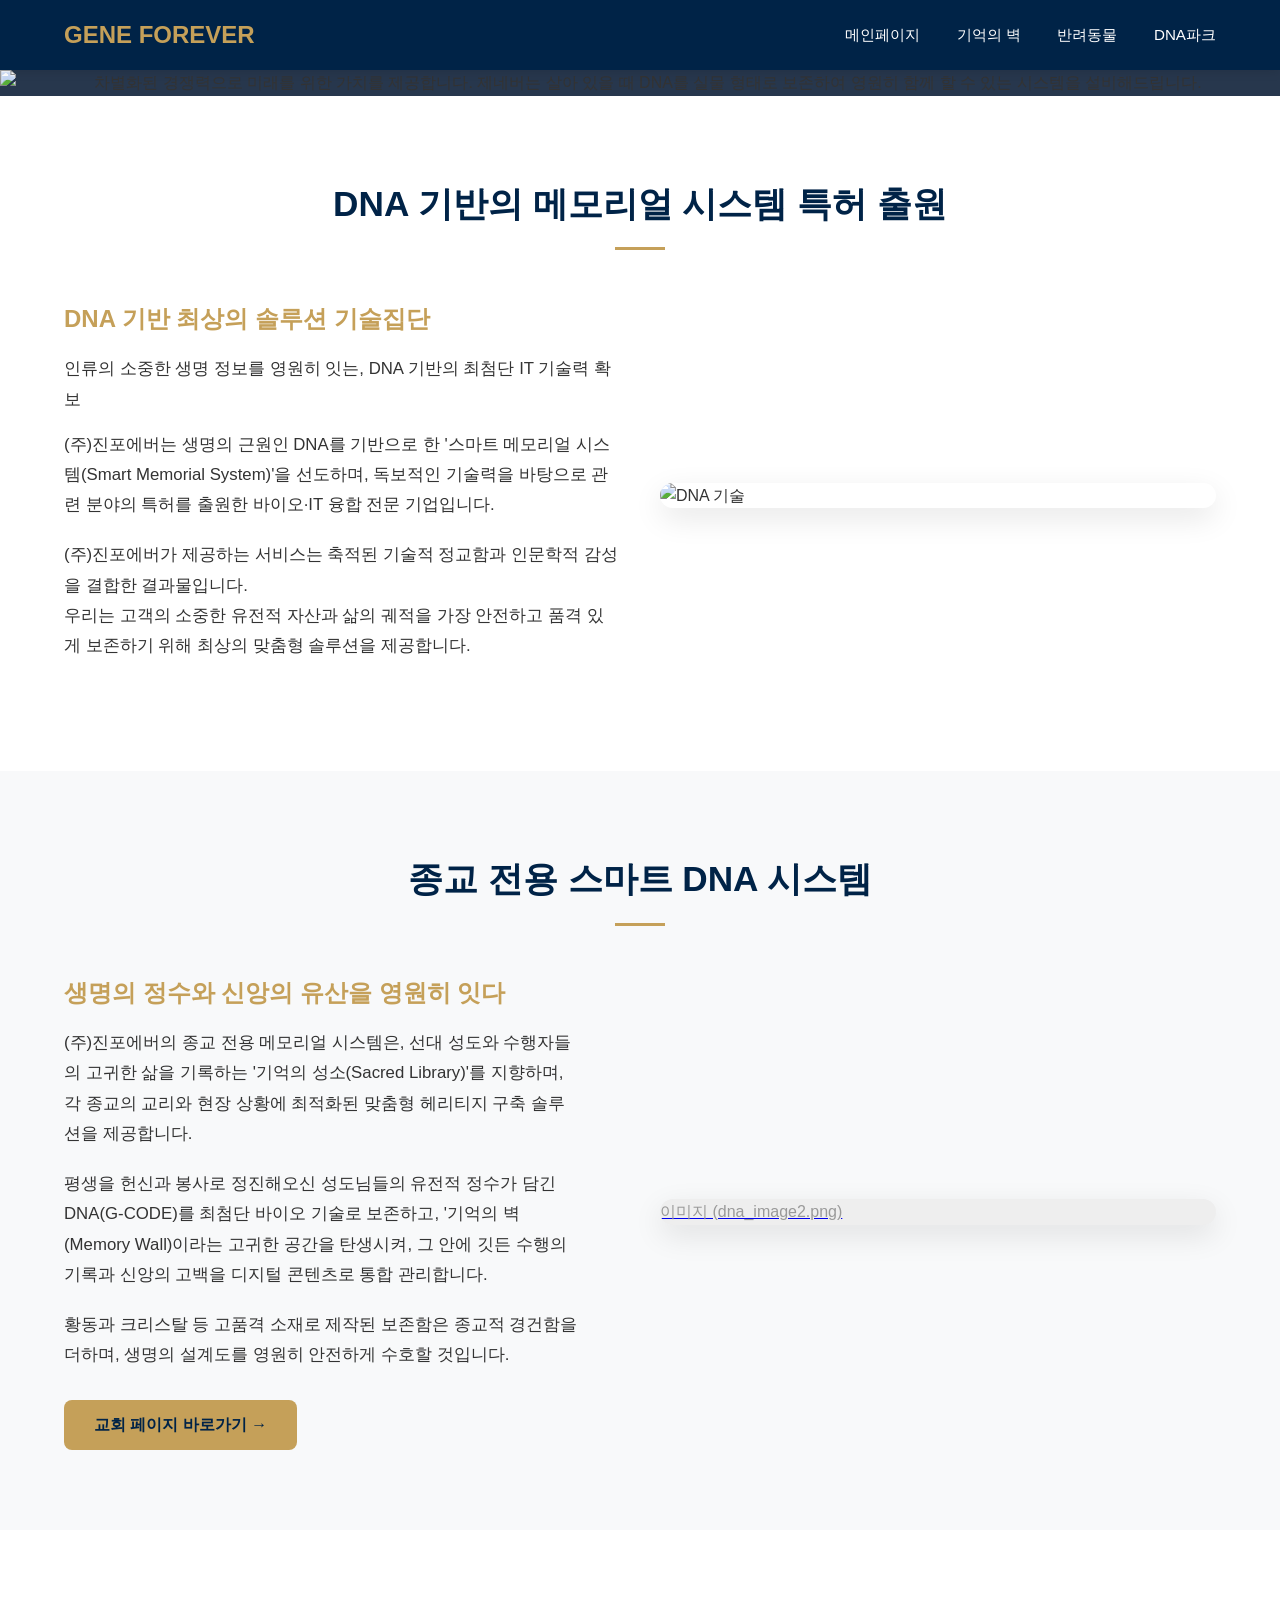
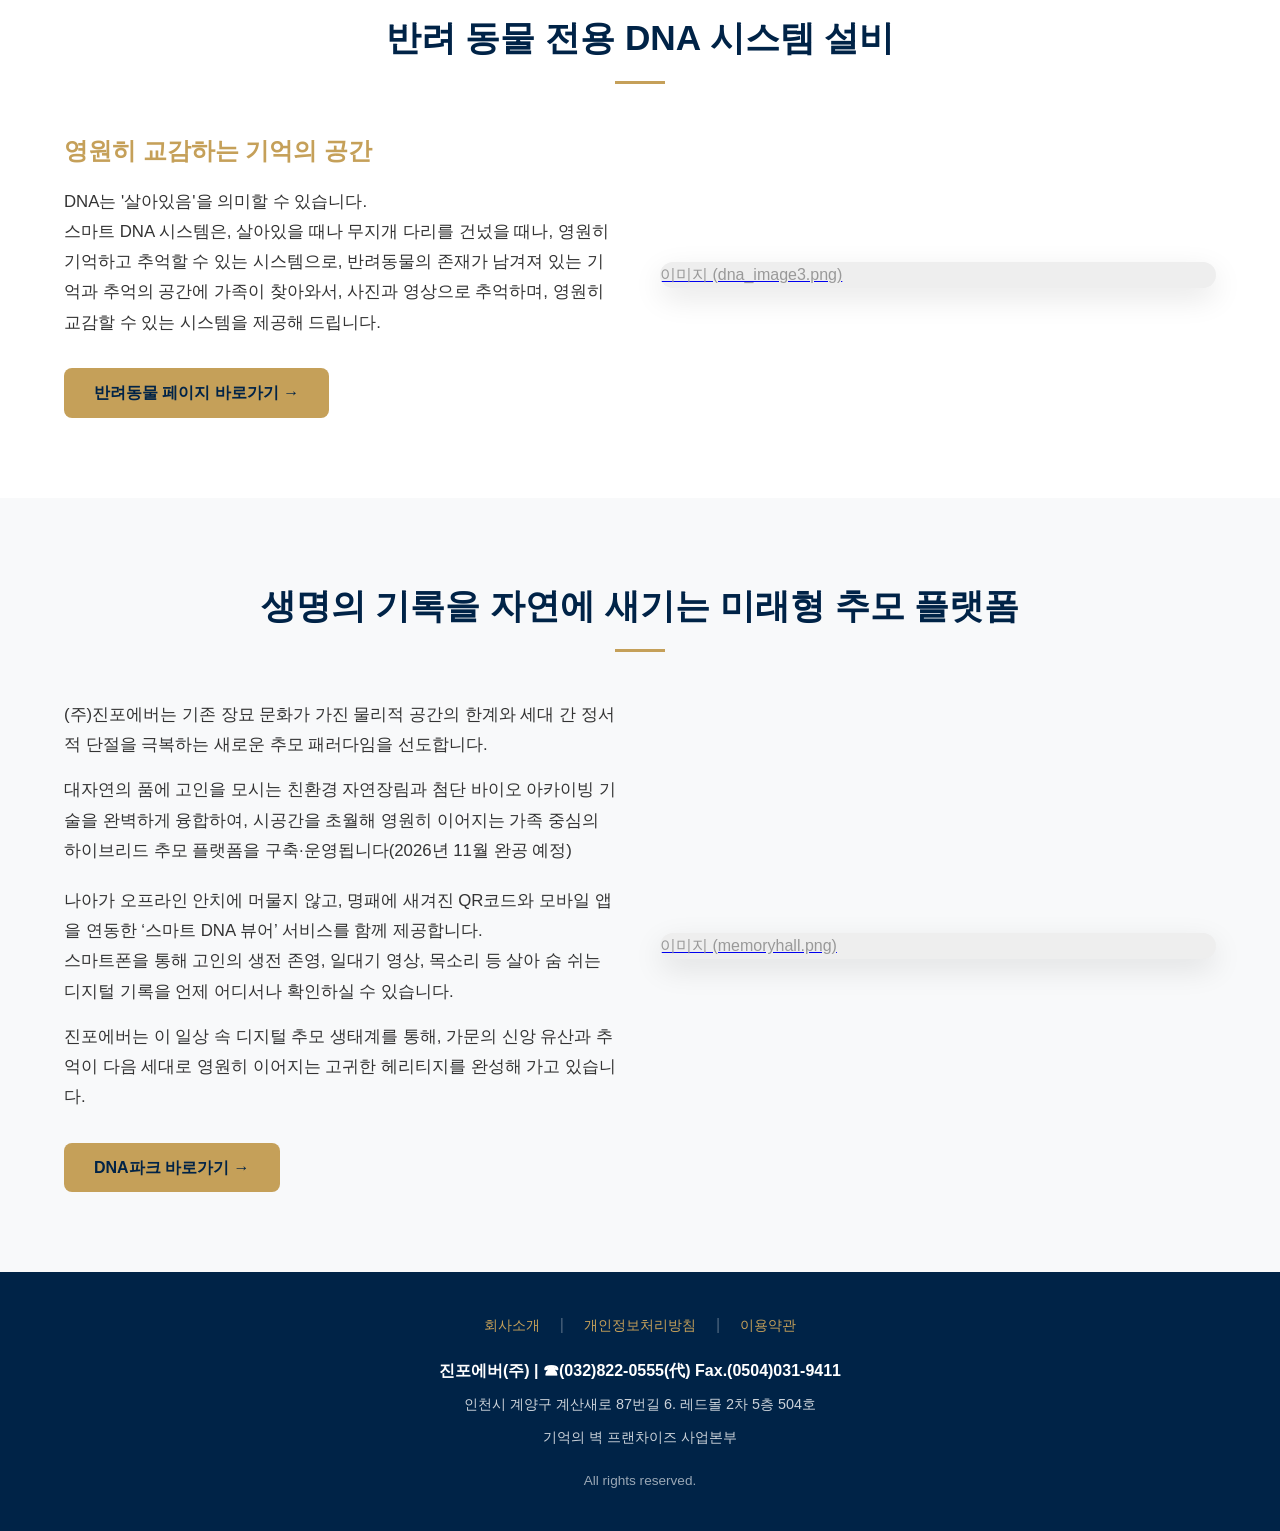
==== index.html @ e27c4cad "HTML" ====
<!DOCTYPE html>
<html lang="ko">
<head>
    <meta charset="UTF-8">
    <meta name="viewport" content="width=device-width, initial-scale=1.0">
    <title>메인페이지 | GENE FOREVER</title>
    <style>
        /* 기본 스타일 및 색상 정의 (기존 기독교 홈페이지 테마 유지) */
        :root {
            --primary-navy: #002347;
            --accent-gold: #C5A059;
            --text-dark: #333;
            --bg-light: #f8f9fa;
            --white: #ffffff;
        }

        * {
            margin: 0;
            padding: 0;
            box-sizing: border-box;
        }

        body {
            font-family: 'Pretendard', -apple-system, BlinkMacSystemFont, "Segoe UI", Roboto, "Helvetica Neue", Arial, sans-serif;
            line-height: 1.6;
            color: var(--text-dark);
            background-color: var(--white);
        }

        /* 헤더 섹션 */
        header {
            background-color: var(--primary-navy);
            padding: 1rem 5%;
            display: flex;
            justify-content: space-between;
            align-items: center;
            position: fixed;
            width: 100%;
            top: 0;
            z-index: 1000;
            box-shadow: 0 2px 10px rgba(0,0,0,0.1);
        }

        .logo {
            color: var(--accent-gold);
            font-size: 1.5rem; 
            font-weight: bold;
            text-decoration: none;
        }

        nav a {
            color: var(--white);
            text-decoration: none;
            margin-left: 2rem;
            font-size: 0.95rem;
            transition: color 0.3s;
        }

        nav a:hover {
            color: var(--accent-gold);
        }

        /* 메인 비주얼 (Hero) */
        .hero {
            width: 100%;
            padding-top: 70px; 
            background-color: #27374D; 
            text-align: center;
        }
        
        .hero img {
            width: 100%;
            height: auto;
            display: block;
        }

        /* 섹션 공통 스타일 */
        section {
            padding: 80px 10%;
        }

        .section-title {
            text-align: center;
            font-size: 2.2rem;
            color: var(--primary-navy);
            margin-bottom: 3rem;
            position: relative;
        }

        .section-title::after {
            content: '';
            display: block;
            width: 50px;
            height: 3px;
            background: var(--accent-gold);
            margin: 15px auto 0;
        }

        /* 소개 그리드 */
        .intro-grid {
            display: grid;
            grid-template-columns: 1fr 1fr;
            gap: 40px;
            align-items: center;
        }

        .intro-text h3 {
            color: var(--accent-gold);
            margin-bottom: 1rem;
            font-size: 1.5rem;
        }

        /* 💡 팝업(모달) 공통 스타일 추가 */
        .modal-overlay {
            display: none;
            position: fixed;
            top: 0;
            left: 0;
            width: 100%;
            height: 100%;
            background-color: rgba(0, 0, 0, 0.6);
            z-index: 9999;
            align-items: center;
            justify-content: center;
            opacity: 0;
            transition: opacity 0.3s ease;
        }

        .modal-overlay.show {
            display: flex;
            opacity: 1;
        }

        .modal-content {
            background-color: var(--white);
            padding: 40px;
            border-radius: 15px;
            width: 90%;
            max-width: 650px;
            max-height: 80vh;
            overflow-y: auto;
            position: relative;
            box-shadow: 0 20px 50px rgba(0,0,0,0.2);
            transform: translateY(-20px);
            transition: transform 0.3s ease;
        }

        .modal-overlay.show .modal-content {
            transform: translateY(0);
        }

        .modal-close {
            position: absolute;
            top: 20px;
            right: 25px;
            font-size: 2rem;
            color: #999;
            cursor: pointer;
            transition: color 0.3s;
            line-height: 1;
        }

        .modal-close:hover {
            color: var(--primary-navy);
        }

        .modal-body {
            font-size: 0.95rem;
            color: #555;
            line-height: 1.8;
            text-align: left;
        }

        .modal-body h4 {
            color: var(--primary-navy);
            margin-top: 25px;
            margin-bottom: 10px;
            font-size: 1.1rem;
        }

        /* 푸터 */
        footer {
            background-color: var(--primary-navy);
            color: var(--white);
            padding: 40px 10%;
            text-align: center;
        }

        @media (max-width: 768px) {
            .intro-grid { grid-template-columns: 1fr !important; }
            .intro-grid.reverse { direction: ltr; }
        }
    </style>
</head>
<body>

    <header>
        <a href="index.html" class="logo">GENE FOREVER</a>
        <nav>
            <a href="#home" style="color: var(--accent-gold);">메인페이지</a>
            <a href="교회페이지.html">기억의 벽</a>
            <a href="반려동물.html">반려동물</a>
            <a href="DNA파크.html">DNA파크</a>
        </nav>
    </header>

    <div class="hero" id="home">
        <img src="브랜드dna앞부분.png" alt="차별화된 경쟁력으로 미래를 위한 가치를 제공합니다. 제네버는 살아 있을 때 DNA를 실물 형태로 보존하여 영원히 함께 할 수 있는 시스템을 설비해드립니다.">
    </div>

    <!-- 기업 소개 -->
    <section id="about" style="background-color: var(--white); padding: 80px 5%;">
        <h2 class="section-title" style="text-align: center; margin-bottom: 50px;">DNA 기반의 메모리얼 시스템 특허 출원</h2>
        <div class="intro-grid" style="display: grid; grid-template-columns: 1fr 1fr; gap: 40px; align-items: center;">
            <div class="intro-text">
                <h3>DNA 기반 최상의 솔루션 기술집단</h3>
                <p style="font-size: 1.05rem; margin-bottom: 15px; line-height: 1.8;">
                    인류의 소중한 생명 정보를 영원히 잇는, DNA 기반의 최첨단 IT 기술력 확보
                </p>
                <p style="font-size: 1.05rem; margin-bottom: 20px; line-height: 1.8;">
                    (주)진포에버는 생명의 근원인 DNA를 기반으로 한 '스마트 메모리얼 시스템(Smart Memorial System)'을 선도하며, 독보적인 기술력을 바탕으로 관련 분야의 특허를 출원한 바이오·IT 융합 전문 기업입니다.
                </p>
                <p style="font-size: 1.05rem; margin-bottom: 30px; line-height: 1.8;">
                    (주)진포에버가 제공하는 서비스는 축적된 기술적 정교함과 인문학적 감성을 결합한 결과물입니다.<br>
                    우리는 고객의 소중한 유전적 자산과 삶의 궤적을 가장 안전하고 품격 있게 보존하기 위해 최상의 맞춤형 솔루션을 제공합니다.
                </p>
            </div>
            <div style="border-radius: 15px; overflow: hidden; box-shadow: 0 10px 30px rgba(0,0,0,0.1);">
                <img src="dna_image1.png" alt="DNA 기술" style="width: 100%; height: auto;">
            </div>
        </div>
    </section>

    <!-- 종교 전용 시스템 -->
    <section id="religion" style="background-color: var(--bg-light); padding: 80px 5%;">
        <h2 class="section-title">종교 전용 스마트 DNA 시스템</h2>
        <div class="intro-grid" style="direction: rtl;">
            <div style="border-radius: 15px; overflow: hidden; box-shadow: 0 10px 30px rgba(0,0,0,0.1); direction: ltr; background-color: #eee; display: flex; align-items: center; justify-content: center;">
                <a href="교회페이지.html" style="display: block; width: 100%; height: 100%;">
                    <img src="dna_image2.png" alt="종교 전용 시스템" style="width: 100%; height: 100%; object-fit: cover;" onerror="this.style.display='none'; this.parentNode.innerHTML='<span style=\'color: #999;\'>이미지 (dna_image2.png)</span>'">
                </a>
            </div>
            <div class="intro-text" style="direction: ltr; padding-right: 40px;">
                <h3>생명의 정수와 신앙의 유산을 영원히 잇다</h3>
                <p style="font-size: 1.05rem; margin-bottom: 20px; line-height: 1.8;">
                    (주)진포에버의 종교 전용 메모리얼 시스템은, 선대 성도와 수행자들의 고귀한 삶을 기록하는 '기억의 성소(Sacred Library)'를 지향하며, 각 종교의 교리와 현장 상황에 최적화된 맞춤형 헤리티지 구축 솔루션을 제공합니다.
                </p>
                <p style="font-size: 1.05rem; margin-bottom: 20px; line-height: 1.8;">
                    평생을 헌신과 봉사로 정진해오신 성도님들의 유전적 정수가 담긴 DNA(G-CODE)를 최첨단 바이오 기술로 보존하고, '기억의 벽(Memory Wall)이라는 고귀한 공간을 탄생시켜, 그 안에 깃든 수행의 기록과 신앙의 고백을 디지털 콘텐츠로 통합 관리합니다.
                </p>
                <p style="font-size: 1.05rem; line-height: 1.8;">
                    황동과 크리스탈 등 고품격 소재로 제작된 보존함은 종교적 경건함을 더하며, 생명의 설계도를 영원히 안전하게 수호할 것입니다.
                </p>
                <div style="margin-top: 30px;">
                    <a href="교회페이지.html" style="display: inline-block; background-color: var(--accent-gold); color: var(--primary-navy); padding: 12px 30px; text-decoration: none; border-radius: 8px; font-weight: bold; transition: transform 0.3s;" onmouseover="this.style.transform='translateY(-3px)'" onmouseout="this.style.transform='translateY(0)'">
                        교회 페이지 바로가기 →
                    </a>
                </div>
            </div>
        </div>
    </section>

    <!-- 반려동물 전용 시스템 -->
    <section id="pet" style="background-color: var(--white); padding: 80px 5%;">
        <h2 class="section-title">반려 동물 전용 DNA 시스템 설비</h2>
        <div class="intro-grid">
            <div class="intro-text">
                <h3>영원히 교감하는 기억의 공간</h3>
                <p style="font-size: 1.05rem; margin-bottom: 20px; line-height: 1.8;">
                    DNA는 '살아있음'을 의미할 수 있습니다.<br>
                    스마트 DNA 시스템은, 살아있을 때나 무지개 다리를 건넜을 때나, 영원히 기억하고 추억할 수 있는 시스템으로, 반려동물의 존재가 남겨져 있는 기억과 추억의 공간에 가족이 찾아와서, 사진과 영상으로 추억하며, 영원히 교감할 수 있는 시스템을 제공해 드립니다.
                </p>
                <div style="margin-top: 30px;">
                    <a href="반려동물.html" style="display: inline-block; background-color: var(--accent-gold); color: var(--primary-navy); padding: 12px 30px; text-decoration: none; border-radius: 8px; font-weight: bold; transition: transform 0.3s;" onmouseover="this.style.transform='translateY(-3px)'" onmouseout="this.style.transform='translateY(0)'">
                        반려동물 페이지 바로가기 →
                    </a>
                </div>
            </div>
            <div style="border-radius: 15px; overflow: hidden; box-shadow: 0 10px 30px rgba(0,0,0,0.1); background-color: #eee; display: flex; align-items: center; justify-content: center;">
                <a href="반려동물.html" style="display: block; width: 100%; height: 100%;">
                    <img src="dna_image3.png" alt="반려동물 DNA 시스템" style="width: 100%; height: 100%; object-fit: cover;" onerror="this.style.display='none'; this.parentNode.innerHTML='<span style=\'color: #999;\'>이미지 (dna_image3.png)</span>'">
                </a>
            </div>
        </div>
    </section>

    <!-- DNA 파크 비전 -->
    <section id="vision" style="background-color: var(--bg-light); padding: 80px 5%;">
        <h2 class="section-title">생명의 기록을 자연에 새기는 미래형 추모 플랫폼</h2>
        <div class="intro-grid">
            <div class="intro-text">
                <p style="font-size: 1.05rem; margin-bottom: 15px; line-height: 1.8;">
                    (주)진포에버는 기존 장묘 문화가 가진 물리적 공간의 한계와 세대 간 정서적 단절을 극복하는 새로운 추모 패러다임을 선도합니다.
                </p>
                <p style="font-size: 1.05rem; margin-bottom: 20px; line-height: 1.8;">
                    대자연의 품에 고인을 모시는 친환경 자연장림과 첨단 바이오 아카이빙 기술을 완벽하게 융합하여, 시공간을 초월해 영원히 이어지는 가족 중심의 하이브리드 추모 플랫폼을 구축·운영됩니다(2026년 11월 완공 예정)
                </p>
                <p style="font-size: 1.05rem; margin-bottom: 15px; line-height: 1.8;">
                    나아가 오프라인 안치에 머물지 않고, 명패에 새겨진 QR코드와 모바일 앱을 연동한 ‘스마트 DNA 뷰어’ 서비스를 함께 제공합니다.<br>
                    스마트폰을 통해 고인의 생전 존영, 일대기 영상, 목소리 등 살아 숨 쉬는 디지털 기록을 언제 어디서나 확인하실 수 있습니다.
                </p>
                <p style="font-size: 1.05rem; line-height: 1.8;">
                    진포에버는 이 일상 속 디지털 추모 생태계를 통해, 가문의 신앙 유산과 추억이 다음 세대로 영원히 이어지는 고귀한 헤리티지를 완성해 가고 있습니다.
                </p>
                <div style="margin-top: 30px;">
                    <a href="DNA파크.html" style="display: inline-block; background-color: var(--accent-gold); color: var(--primary-navy); padding: 12px 30px; text-decoration: none; border-radius: 8px; font-weight: bold; transition: transform 0.3s;" onmouseover="this.style.transform='translateY(-3px)'" onmouseout="this.style.transform='translateY(0)'">
                        DNA파크 바로가기 →
                    </a>
                </div>
            </div>
            <div style="border-radius: 15px; overflow: hidden; box-shadow: 0 10px 30px rgba(0,0,0,0.1); background-color: #eee; display: flex; align-items: center; justify-content: center;">
                <a href="DNA파크.html" style="display: block; width: 100%; height: 100%;">
                    <img src="memoryhall.png" alt="기억의 전당" style="width: 100%; height: 100%; object-fit: cover;" onerror="this.style.display='none'; this.parentNode.innerHTML='<span style=\'color: #999;\'>이미지 (memoryhall.png)</span>'">
                </a>
            </div>
        </div>
    </section>

    <!-- 💡 통일된 푸터 및 약관 팝업 연동 -->
    <footer>
        <div style="display: flex; justify-content: center; align-items: center; gap: 20px; margin-bottom: 20px;">
            <a href="#" style="color: var(--accent-gold); text-decoration: none; font-size: 0.9rem;">회사소개</a>
            <span style="color: rgba(255,255,255,0.3);">|</span>
            <a href="#" onclick="openPrivacyModal(event)" style="color: var(--accent-gold); text-decoration: none; font-size: 0.9rem;">개인정보처리방침</a>
            <span style="color: rgba(255,255,255,0.3);">|</span>
            <a href="#" onclick="openTermsModal(event)" style="color: var(--accent-gold); text-decoration: none; font-size: 0.9rem;">이용약관</a>
        </div>
        <p style="margin-bottom: 10px; font-weight: bold;">진포에버(주) | ☎(032)822-0555(代) Fax.(0504)031-9411</p>
        <p style="margin-bottom: 10px; font-size: 0.9rem; opacity: 0.8;">인천시 계양구 계산새로 87번길 6. 레드몰 2차 5층 504호</p>
        <p style="margin-bottom: 20px; font-size: 0.9rem; opacity: 0.8;">기억의 벽 프랜차이즈 사업본부</p>
        <p style="font-size: 0.85rem; opacity: 0.6;">All rights reserved.</p>
    </footer>

    <!-- 💡 개인정보처리방침 모달 -->
    <div id="privacyModal" class="modal-overlay">
        <div class="modal-content">
            <span class="modal-close" onclick="closePrivacyModal()">&times;</span>
            <h2 style="color: var(--primary-navy); margin-bottom: 20px; text-align: center;">개인정보처리방침</h2>
            <div class="modal-body">
                <p><strong>진포에버(주)</strong>(이하 '회사'라 한다)는 개인정보 보호법 제30조에 따라 정보주체의 개인정보를 보호하고 이와 관련한 고충을 신속하고 원활하게 처리할 수 있도록 하기 위하여 다음과 같이 개인정보 처리방침을 수립·공개합니다.</p>
                <h4 style="color: var(--primary-navy); margin-top: 25px; margin-bottom: 10px; font-size: 1.1rem;">제1조(개인정보의 처리 목적)</h4>
                <p>회사는 다음의 목적을 위하여 개인정보를 처리합니다. 처리하고 있는 개인정보는 다음의 목적 이외의 용도로는 이용되지 않으며 이용 목적이 변경되는 경우에는 개인정보 보호법 제18조에 따라 별도의 동의를 받는 등 필요한 조치를 이행할 예정입니다.<br>
                1. 홈페이지 회원가입 및 관리<br>
                2. 재화 또는 서비스 제공<br>
                3. 마케팅 및 광고에의 활용</p>
                <h4 style="color: var(--primary-navy); margin-top: 25px; margin-bottom: 10px; font-size: 1.1rem;">제2조(개인정보의 처리 및 보유 기간)</h4>
                <p>① 회사는 법령에 따른 개인정보 보유·이용기간 또는 정보주체로부터 개인정보를 수집 시에 동의받은 개인정보 보유·이용기간 내에서 개인정보를 처리·보유합니다.<br>
                ② 각각의 개인정보 처리 및 보유 기간은 다음과 같습니다.<br>
                1. 홈페이지 회원가입 및 관리 : 사업자/단체 홈페이지 탈퇴시까지<br>
                2. 재화 또는 서비스 제공 : 재화·서비스 공급완료 및 요금결제·정산 완료시까지</p>
                <h4 style="color: var(--primary-navy); margin-top: 25px; margin-bottom: 10px; font-size: 1.1rem;">제3조(정보주체와 법정대리인의 권리·의무 및 그 행사방법)</h4>
                <p>① 정보주체는 회사에 대해 언제든지 개인정보 열람·정정·삭제·처리정지 요구 등의 권리를 행사할 수 있습니다.<br>
                ② 제1항에 따른 권리 행사는 회사에 대해 개인정보 보호법 시행령 제41조제1항에 따라 서면, 전자우편, 모사전송(FAX) 등을 통하여 하실 수 있으며 회사는 이에 대해 지체 없이 조치하겠습니다.</p>
                <h4 style="color: var(--primary-navy); margin-top: 25px; margin-bottom: 10px; font-size: 1.1rem;">제4조(처리하는 개인정보의 항목 작성)</h4>
                <p>회사는 다음의 개인정보 항목을 처리하고 있습니다.<br>
                - 필수항목 : 성명, 생년월일, 아이디, 비밀번호, 주소, 전화번호, 성별, 이메일, 신앙 정보(소속 교회 등)<br>
                - 선택항목 : 직업, 가족관계</p>
                <h4 style="color: var(--primary-navy); margin-top: 25px; margin-bottom: 10px; font-size: 1.1rem;">제5조(개인정보의 파기)</h4>
                <p>회사는 원칙적으로 개인정보 처리목적이 달성된 경우에는 지체없이 해당 개인정보 파기합니다. 파기의 절차, 기한 및 방법은 다음과 같습니다.<br>
                - 파기절차: 이용자가 입력한 정보는 목적 달성 후 별도의 DB에 옮겨져 내부 방침 및 기타 관련 법령에 따라 일정기간 저장된 후 혹은 즉시 파기됩니다.<br>
                - 파기방법: 전자적 파일 형태의 정보는 기록을 재생할 수 없는 기술적 방법을 사용합니다.</p>
                <h4 style="color: var(--primary-navy); margin-top: 25px; margin-bottom: 10px; font-size: 1.1rem;">제6조(개인정보 보호책임자)</h4>
                <p>회사는 개인정보 처리에 관한 업무를 총괄해서 책임지고, 개인정보 처리와 관련한 정보주체의 불만처리 및 피해구제 등을 위하여 아래와 같이 개인정보 보호책임자를 지정하고 있습니다.<br>
                ▶ 개인정보 보호책임자<br>
                성명 : OOO<br>
                직책 : OOO<br>
                연락처 : 032-822-0555, email@geneforever.com</p>
            </div>
        </div>
    </div>

    <!-- 💡 이용약관 모달 -->
    <div id="termsModal" class="modal-overlay">
        <div class="modal-content">
            <span class="modal-close" onclick="closeTermsModal()">&times;</span>
            <h2 style="color: var(--primary-navy); margin-bottom: 20px; text-align: center;">이용약관</h2>
            <div class="modal-body">
                <p><strong>진포에버(주)</strong>(이하 '회사'라 합니다)의 서비스 이용약관은 다음과 같습니다.</p>
                <h4 style="color: var(--primary-navy); margin-top: 25px; margin-bottom: 10px; font-size: 1.1rem;">제1조 (목적)</h4>
                <p>본 약관은 회사가 제공하는 스마트 메모리얼 시스템(DNA 보존 및 디지털 아카이브) 및 관련 제반 서비스의 이용과 관련하여 회사와 회원 간의 권리, 의무 및 책임사항, 기타 필요한 사항을 규정함을 목적으로 합니다.</p>
                <h4 style="color: var(--primary-navy); margin-top: 25px; margin-bottom: 10px; font-size: 1.1rem;">제2조 (서비스의 제공)</h4>
                <p>회사는 다음과 같은 서비스를 제공합니다.<br>
                1. DNA 및 생체정보(케라틴 등)의 추출 및 보존 서비스<br>
                2. 디지털 데이터(사진, 영상, 약력 등)의 아카이빙 및 스마트 뷰어 서비스<br>
                3. 기타 회사가 추가 개발하거나 제휴계약 등을 통해 회원에게 제공하는 일체의 서비스</p>
                <h4 style="color: var(--primary-navy); margin-top: 25px; margin-bottom: 10px; font-size: 1.1rem;">제3조 (이용계약의 체결)</h4>
                <p>① 이용계약은 회원이 되고자 하는 자가 본 약관의 내용에 대하여 동의를 한 다음 서비스 가입 및 이용 신청을 하고 회사가 이러한 신청에 대하여 승낙함으로써 체결됩니다.<br>
                ② 회사는 허위 정보 기재, 부정한 목적의 신청 등 상당한 이유가 있는 경우 승낙을 유보하거나 거절할 수 있습니다.</p>
                <h4 style="color: var(--primary-navy); margin-top: 25px; margin-bottom: 10px; font-size: 1.1rem;">제4조 (회원의 의무)</h4>
                <p>① 회원은 관계법령, 본 약관의 규정, 이용안내 및 서비스와 관련하여 공지한 주의사항 등을 준수하여야 하며, 기타 회사의 업무에 방해되는 행위를 하여서는 안 됩니다.<br>
                ② 회원은 제공받은 계정 및 접속 QR코드(또는 인증 정보)를 제3자에게 양도, 대여할 수 없으며, 이에 대한 관리 책임은 회원에게 있습니다.</p>
                <h4 style="color: var(--primary-navy); margin-top: 25px; margin-bottom: 10px; font-size: 1.1rem;">제5조 (계약 해지 및 환불)</h4>
                <p>① 회원은 언제든지 서비스 이용계약 해지를 신청할 수 있으며, 회사는 관련 법령이 정하는 바에 따라 이를 즉시 처리하여야 합니다.<br>
                ② DNA 보존 작업이 개시된 이후에는 작업 특성상 실비용이 공제된 후 환불되거나 환불이 제한될 수 있으며, 상세한 환불 규정은 별도의 서비스 계약서에 따릅니다.</p>
                <h4 style="color: var(--primary-navy); margin-top: 25px; margin-bottom: 10px; font-size: 1.1rem;">제6조 (면책 조항)</h4>
                <p>① 회사는 천재지변 또는 이에 준하는 불가항력으로 인하여 서비스를 제공할 수 없는 경우에는 서비스 제공에 관한 책임이 면제됩니다.<br>
                ② 회사는 회원의 귀책사유로 인한 서비스 이용의 장애에 대하여는 책임을 지지 않습니다.</p>
            </div>
        </div>
    </div>

    <!-- 💡 스크립트 영역 (두 개의 팝업 기능 모두 통합) -->
    <script>
        const privacyModal = document.getElementById('privacyModal');
        
        function openPrivacyModal(event) {
            event.preventDefault(); 
            privacyModal.style.display = 'flex';
            setTimeout(() => { privacyModal.classList.add('show'); }, 10);
        }

        function closePrivacyModal() {
            privacyModal.classList.remove('show');
            setTimeout(() => { privacyModal.style.display = 'none'; }, 300); 
        }

        const termsModal = document.getElementById('termsModal');
        
        function openTermsModal(event) {
            event.preventDefault(); 
            termsModal.style.display = 'flex';
            setTimeout(() => { termsModal.classList.add('show'); }, 10);
        }

        function closeTermsModal() {
            termsModal.classList.remove('show');
            setTimeout(() => { termsModal.style.display = 'none'; }, 300); 
        }

        // 모달창 바깥쪽 어두운 배경 클릭 시 두 팝업 모두 닫기 적용
        window.addEventListener('click', (event) => {
            if (event.target === privacyModal) {
                closePrivacyModal();
            }
            if (event.target === termsModal) {
                closeTermsModal();
            }
        });

        const sections = document.querySelectorAll("section, .hero");
        const navLinks = document.querySelectorAll("nav a");

        const observerOptions = {
            root: null,
            rootMargin: '0px',
            threshold: 0.6
        };

        const observer = new IntersectionObserver((entries) => {
            entries.forEach(entry => {
                if (entry.isIntersecting) {
                    const id = entry.target.getAttribute("id") || "home";
                    navLinks.forEach(link => {
                        link.style.color = "";
                        if (link.getAttribute("href") === `#${id}`) {
                            link.style.color = "var(--accent-gold)";
                        }
                    });
                }
            });
        }, observerOptions);

        sections.forEach(section => observer.observe(section));
    </script>
</body>
</html>
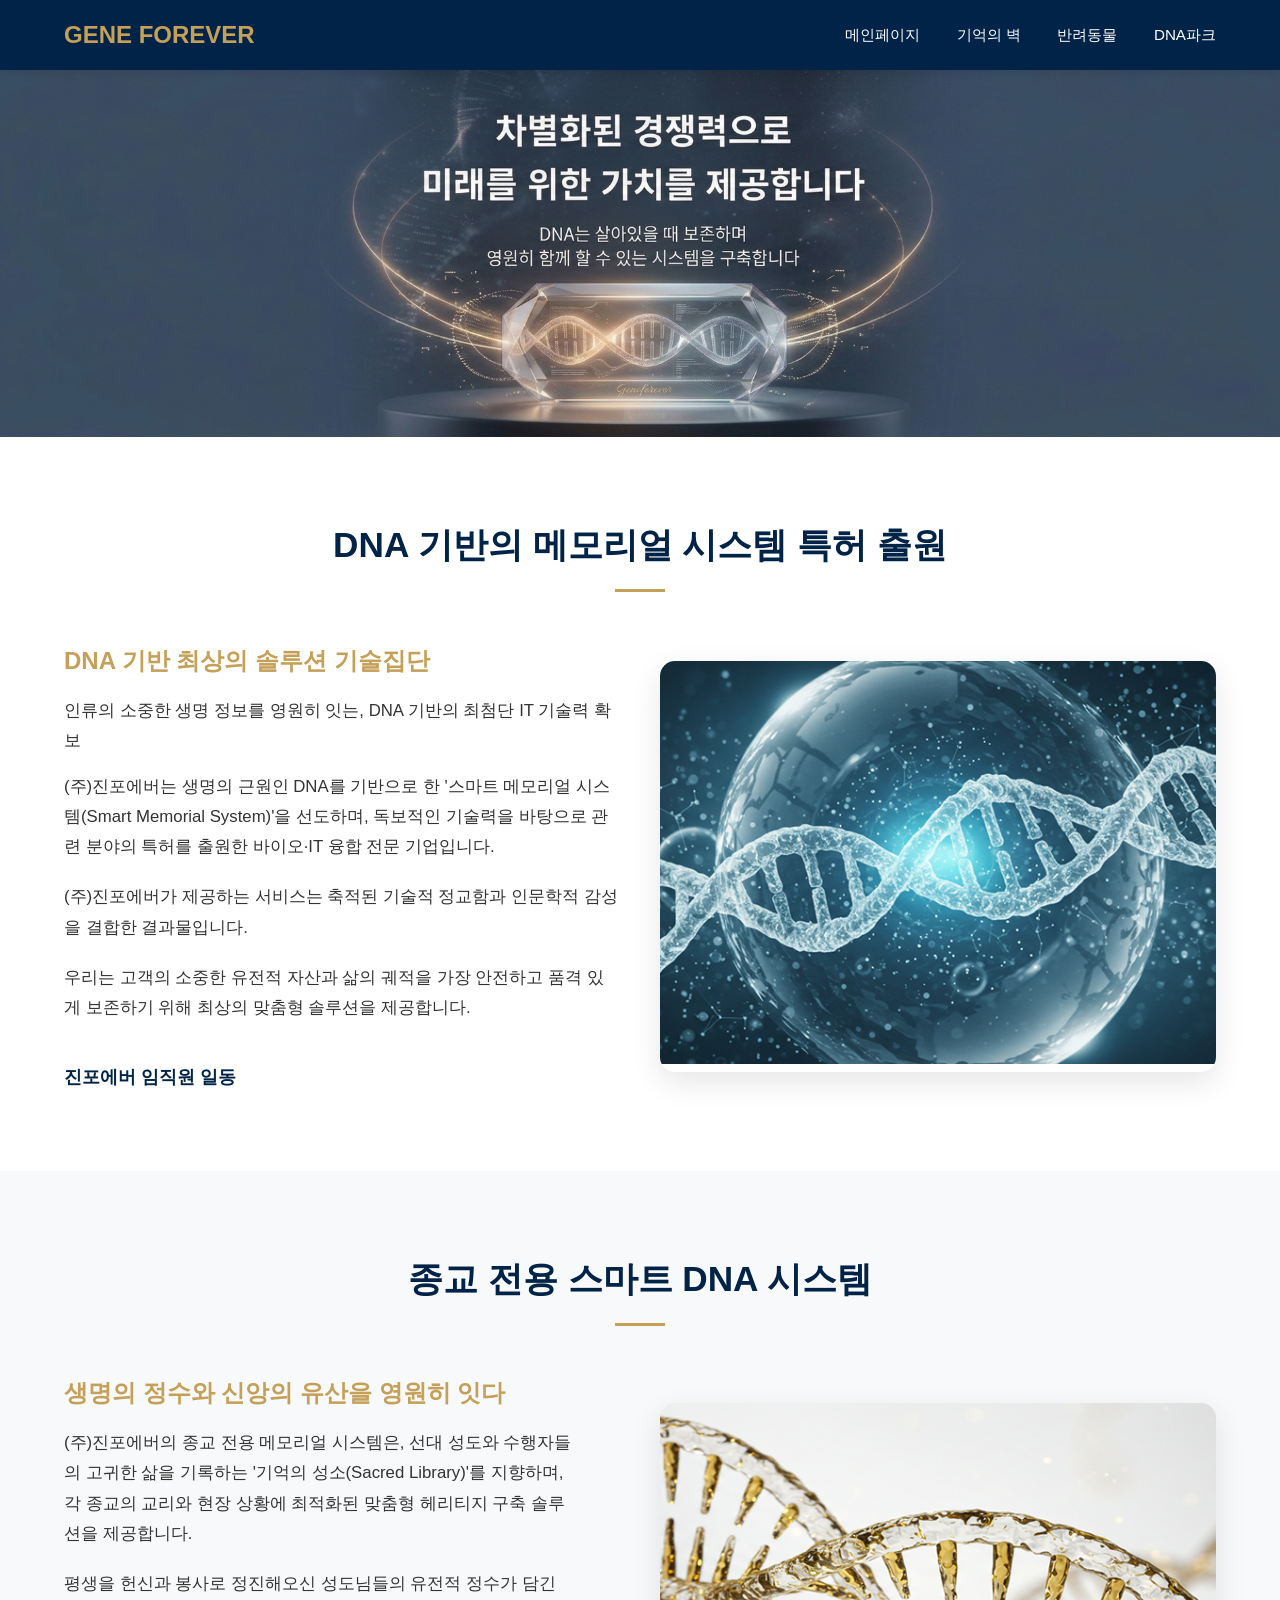
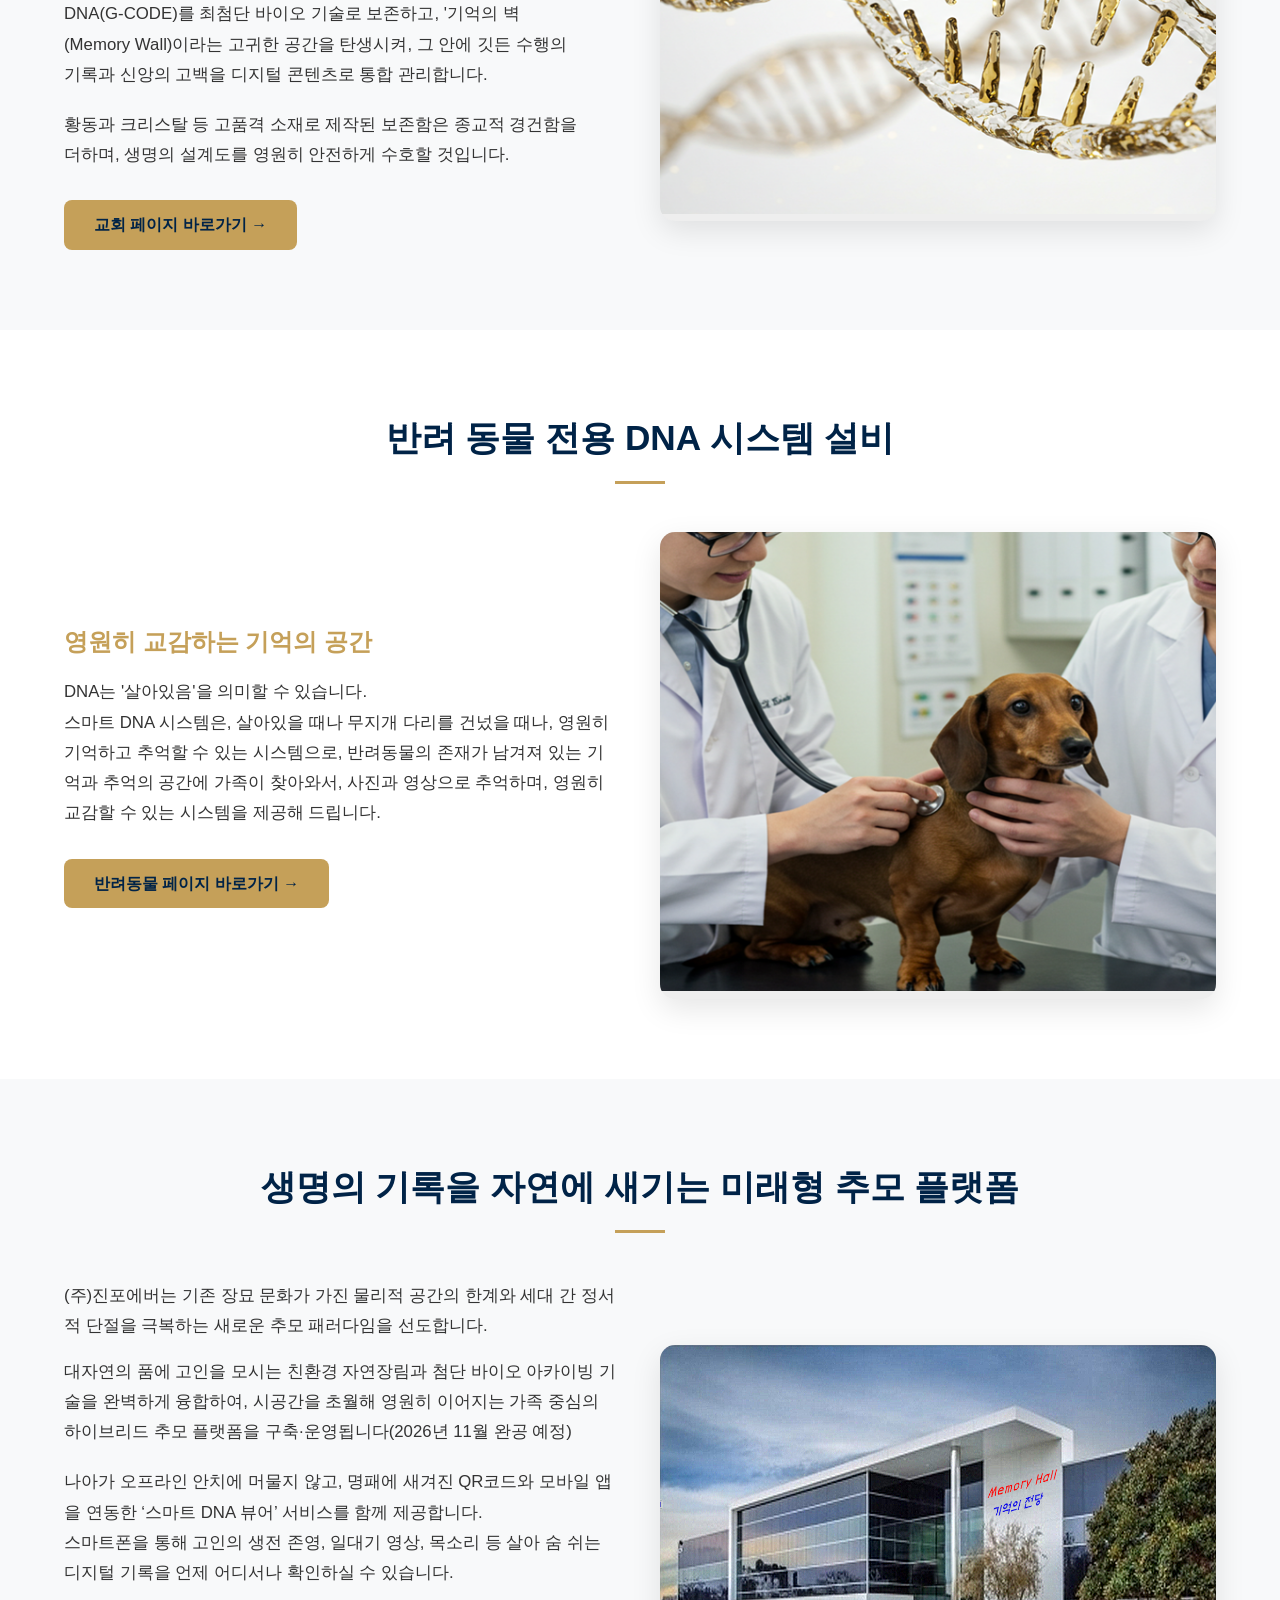
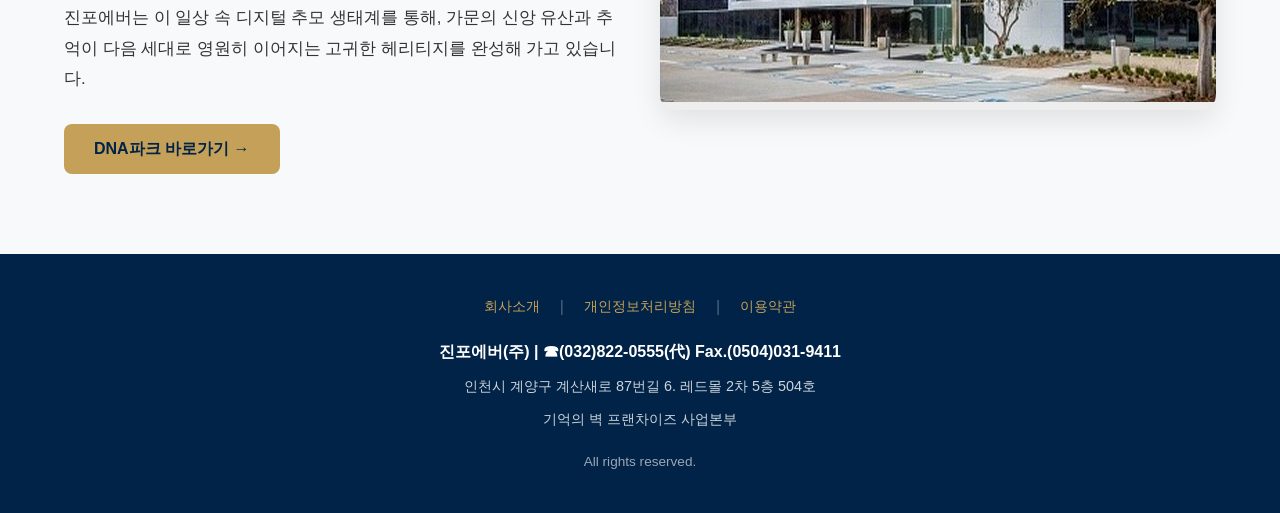
==== commit 8e2e4e09: "모바일 웹 반응형 수정" ====
--- a/index.html
+++ b/index.html
@@ -3,6 +3,7 @@
 <head>
     <meta charset="UTF-8">
     <meta name="viewport" content="width=device-width, initial-scale=1.0">
+    <meta name="color-scheme" content="light">
     <title>메인페이지 | GENE FOREVER</title>
     <style>
         /* 기본 스타일 및 색상 정의 (기존 기독교 홈페이지 테마 유지) */
@@ -187,6 +188,28 @@
         }
 
         @media (max-width: 768px) {
+            header {
+                flex-direction: column;
+                padding: 15px 5%;
+            }
+            .logo {
+                margin-bottom: 12px;
+                font-size: 1.4rem;
+            }
+            nav {
+                display: flex;
+                flex-wrap: wrap;
+                justify-content: center;
+                gap: 15px;
+                width: 100%;
+            }
+            nav a {
+                margin-left: 0;
+            }
+            .hero {
+                padding-top: 120px;
+            }
+
             .intro-grid { grid-template-columns: 1fr !important; }
             .intro-grid.reverse { direction: ltr; }
         }
@@ -220,10 +243,13 @@
                 <p style="font-size: 1.05rem; margin-bottom: 20px; line-height: 1.8;">
                     (주)진포에버는 생명의 근원인 DNA를 기반으로 한 '스마트 메모리얼 시스템(Smart Memorial System)'을 선도하며, 독보적인 기술력을 바탕으로 관련 분야의 특허를 출원한 바이오·IT 융합 전문 기업입니다.
                 </p>
+                <p style="font-size: 1.05rem; margin-bottom: 20px; line-height: 1.8;">
+                    (주)진포에버가 제공하는 서비스는 축적된 기술적 정교함과 인문학적 감성을 결합한 결과물입니다.
+                </p>
                 <p style="font-size: 1.05rem; margin-bottom: 30px; line-height: 1.8;">
-                    (주)진포에버가 제공하는 서비스는 축적된 기술적 정교함과 인문학적 감성을 결합한 결과물입니다.<br>
                     우리는 고객의 소중한 유전적 자산과 삶의 궤적을 가장 안전하고 품격 있게 보존하기 위해 최상의 맞춤형 솔루션을 제공합니다.
                 </p>
+                <p style="font-size: 1.1rem; font-weight: bold; color: var(--primary-navy); margin-top: 40px;">진포에버 임직원 일동</p>
             </div>
             <div style="border-radius: 15px; overflow: hidden; box-shadow: 0 10px 30px rgba(0,0,0,0.1);">
                 <img src="dna_image1.png" alt="DNA 기술" style="width: 100%; height: auto;">
@@ -319,7 +345,7 @@
     <!-- 💡 통일된 푸터 및 약관 팝업 연동 -->
     <footer>
         <div style="display: flex; justify-content: center; align-items: center; gap: 20px; margin-bottom: 20px;">
-            <a href="#" style="color: var(--accent-gold); text-decoration: none; font-size: 0.9rem;">회사소개</a>
+            <a href="index.html#about" style="color: var(--accent-gold); text-decoration: none; font-size: 0.9rem;">회사소개</a>
             <span style="color: rgba(255,255,255,0.3);">|</span>
             <a href="#" onclick="openPrivacyModal(event)" style="color: var(--accent-gold); text-decoration: none; font-size: 0.9rem;">개인정보처리방침</a>
             <span style="color: rgba(255,255,255,0.3);">|</span>
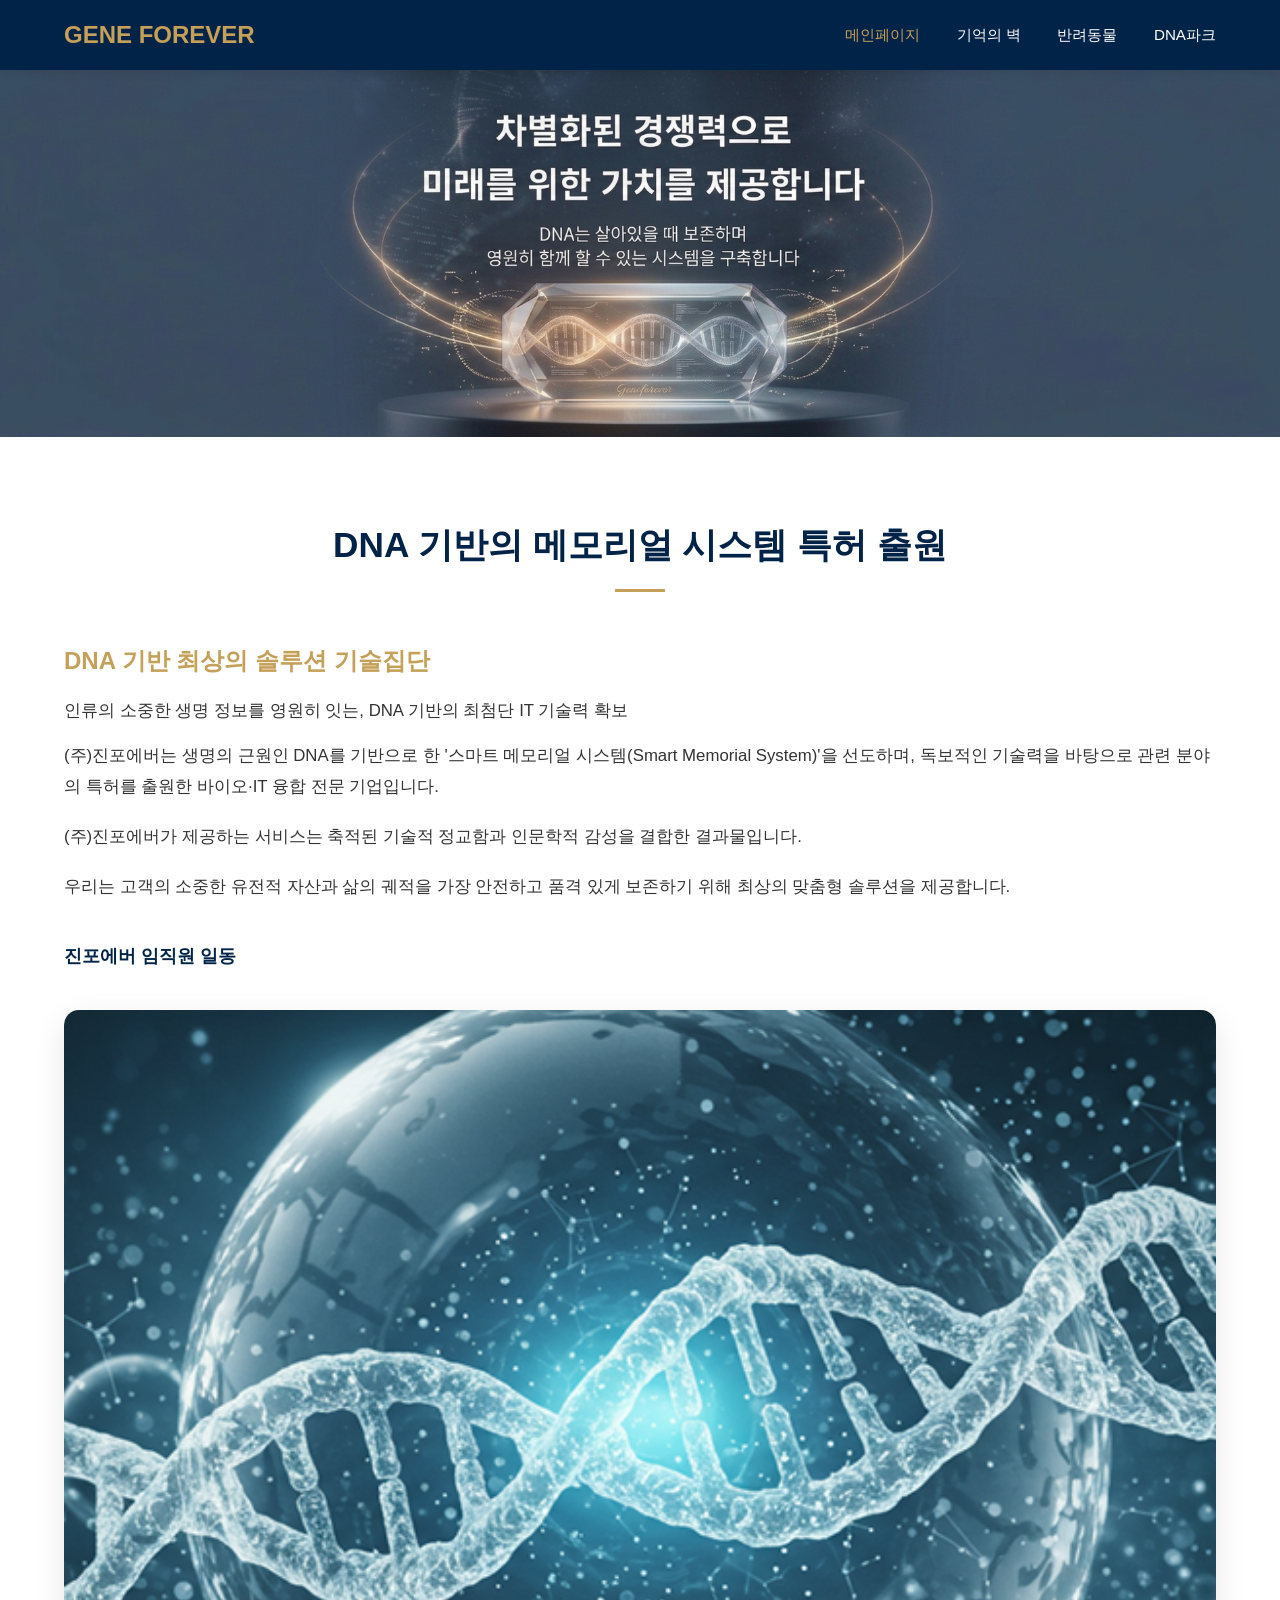
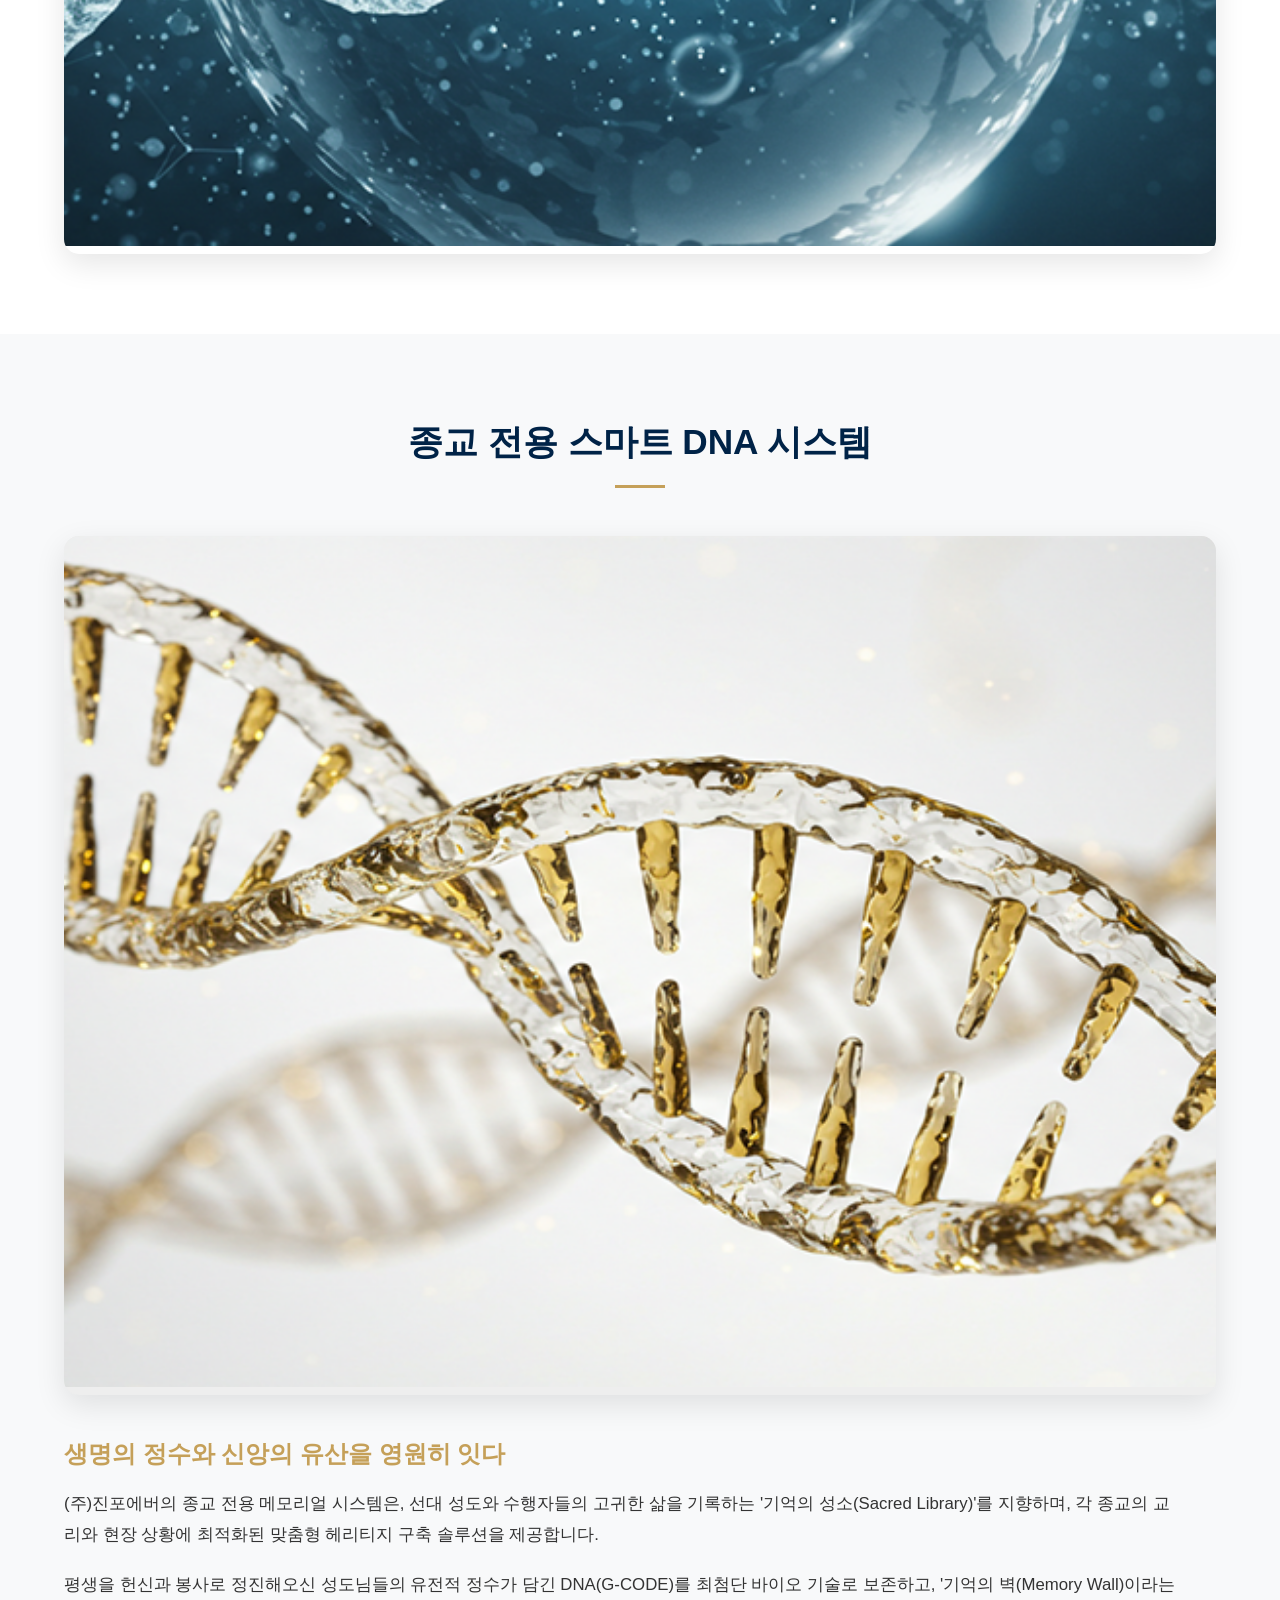
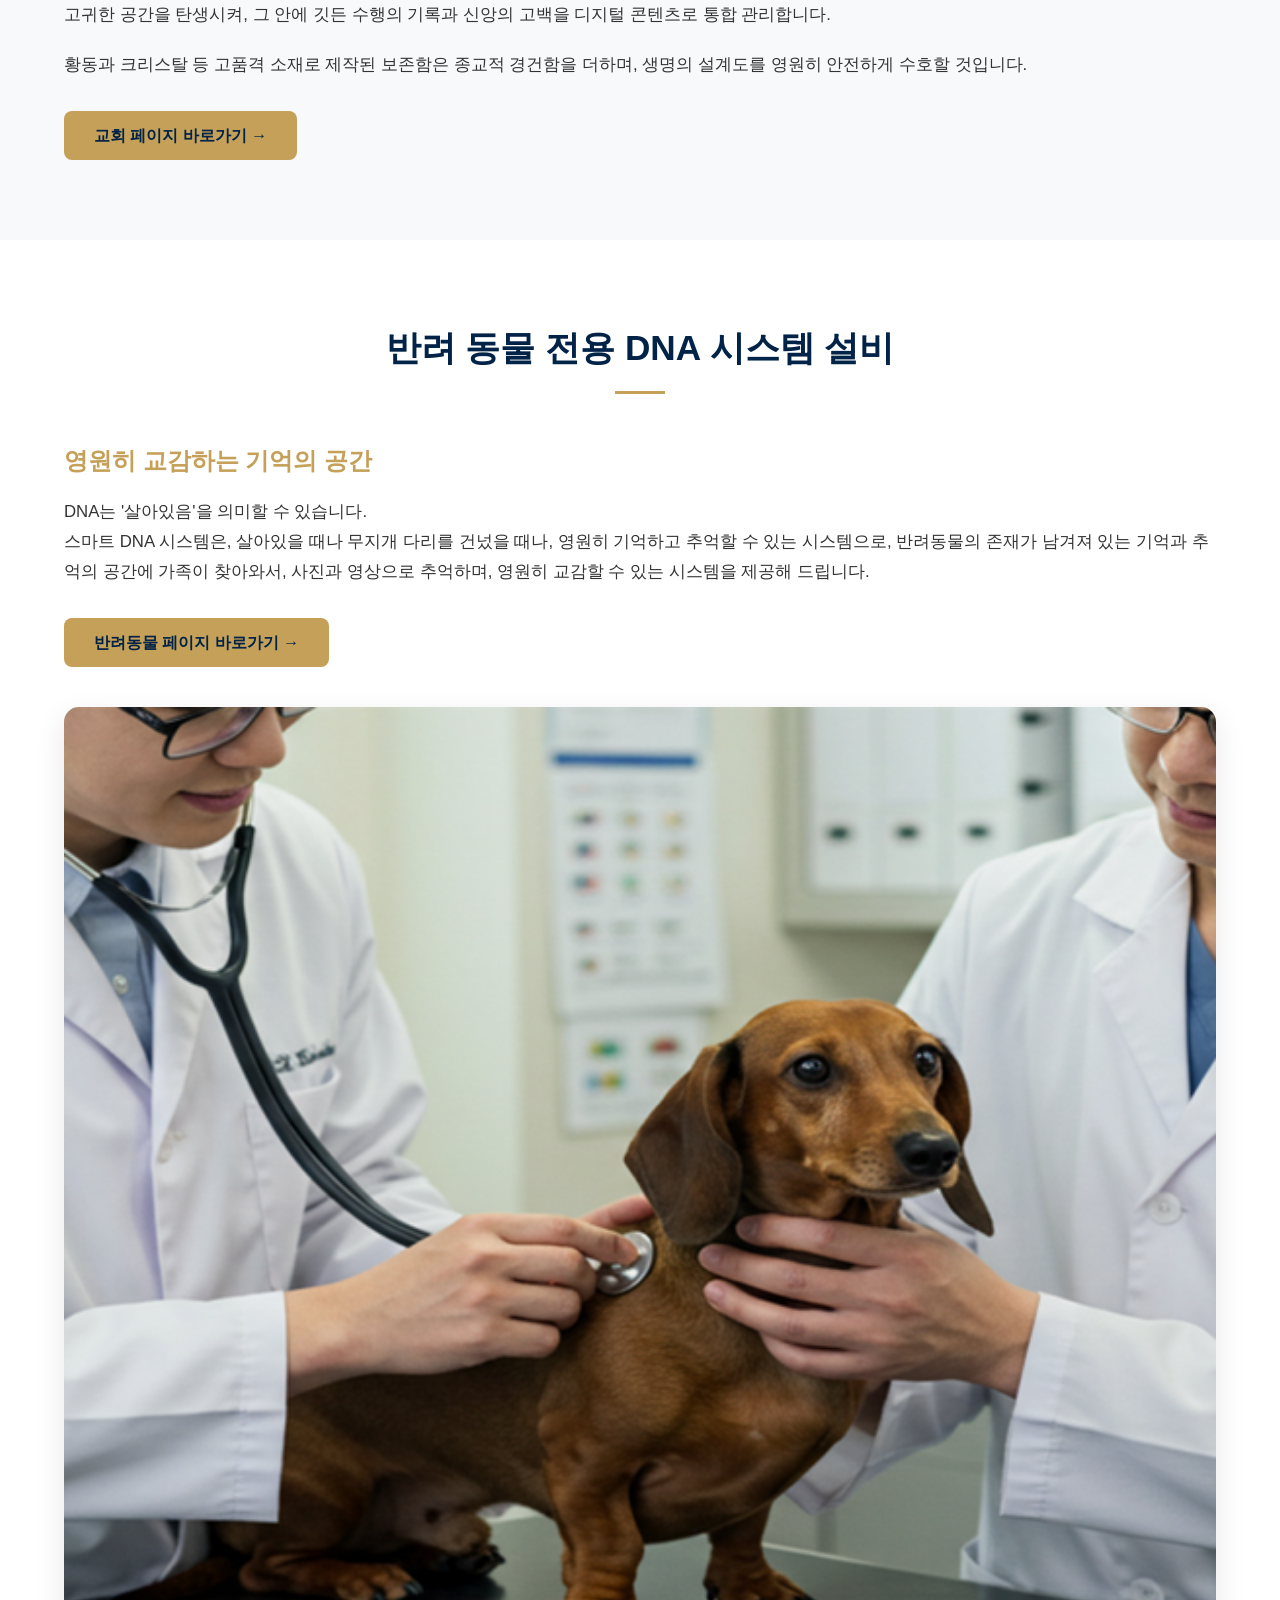
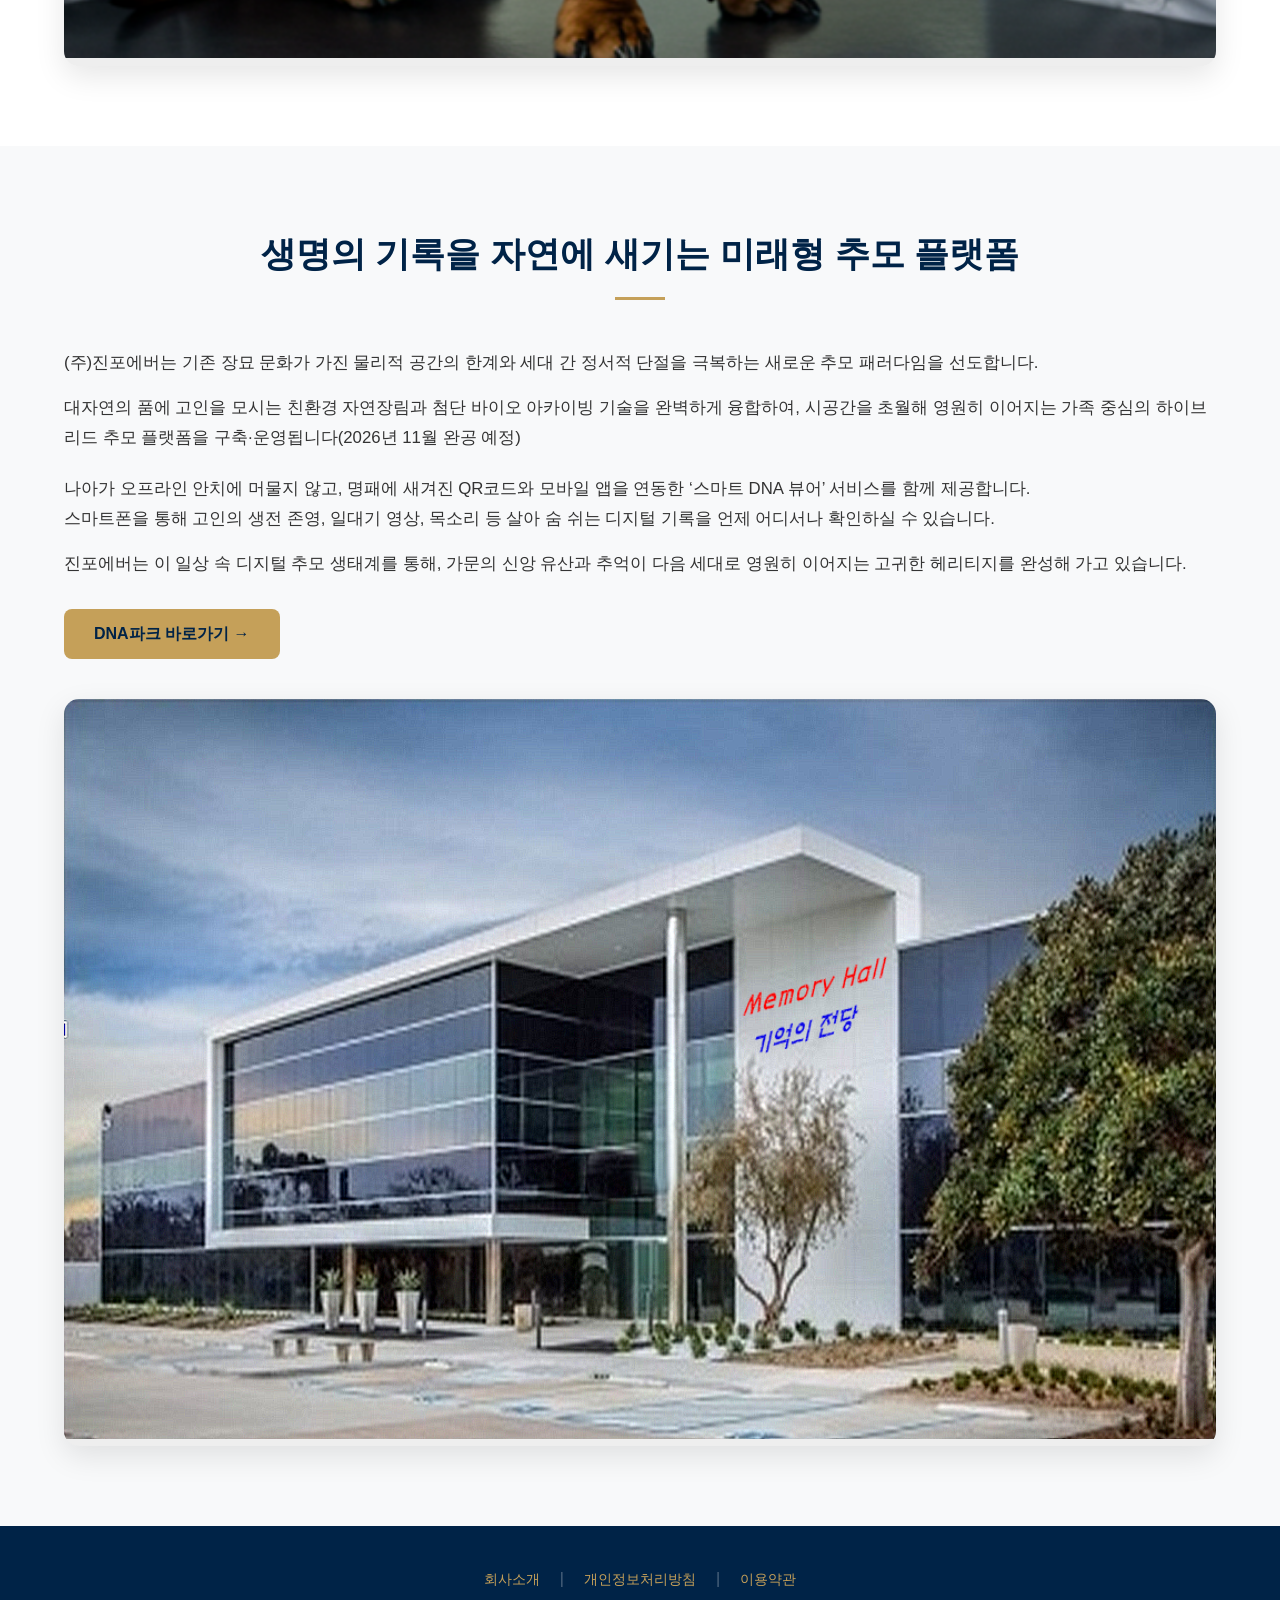
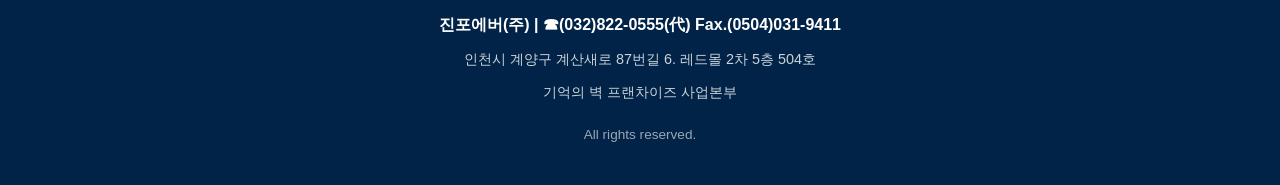
==== commit 0ff98a92: "페이지 재수정" ====
--- a/index.html
+++ b/index.html
@@ -188,27 +188,39 @@
         }
 
         @media (max-width: 768px) {
-            header {
-                flex-direction: column;
-                padding: 15px 5%;
-            }
-            .logo {
-                margin-bottom: 12px;
-                font-size: 1.4rem;
-            }
-            nav {
-                display: flex;
-                flex-wrap: wrap;
-                justify-content: center;
-                gap: 15px;
-                width: 100%;
-            }
-            nav a {
-                margin-left: 0;
-            }
-            .hero {
-                padding-top: 120px;
-            }
+    /* 1. 헤더 영역을 세로(column)로 정렬하여 로고와 메뉴를 위아래로 분리 */
+    header {
+        flex-direction: column;
+        padding: 15px 5%;
+    }
+    
+    /* 2. 로고 하단 여백 추가 및 폰트 사이즈 미세조정 */
+    .logo {
+        margin-bottom: 12px;
+        font-size: 1.4rem;
+    }
+    
+    /* 3. 메뉴 링크들을 감싸서 중앙 정렬하고 겹치지 않게 gap 설정 */
+    nav {
+        display: flex;
+        flex-wrap: wrap;
+        justify-content: center;
+        gap: 15px;
+        width: 100%;
+    }
+    
+    /* 4. 기존 PC 버전에 있던 왼쪽 여백 제거 */
+    nav a {
+        margin-left: 0;
+    }
+    
+    /* 5. 헤더 높이가 커진 만큼 메인 이미지(hero)가 가려지지 않게 상단 여백 확보 */
+    .hero {
+        padding-top: 120px;
+    }
+    
+    /* 기존에 있던 다른 모바일 코드들(intro-grid 등)은 이 아래에 유지됩니다 */
+}
 
             .intro-grid { grid-template-columns: 1fr !important; }
             .intro-grid.reverse { direction: ltr; }
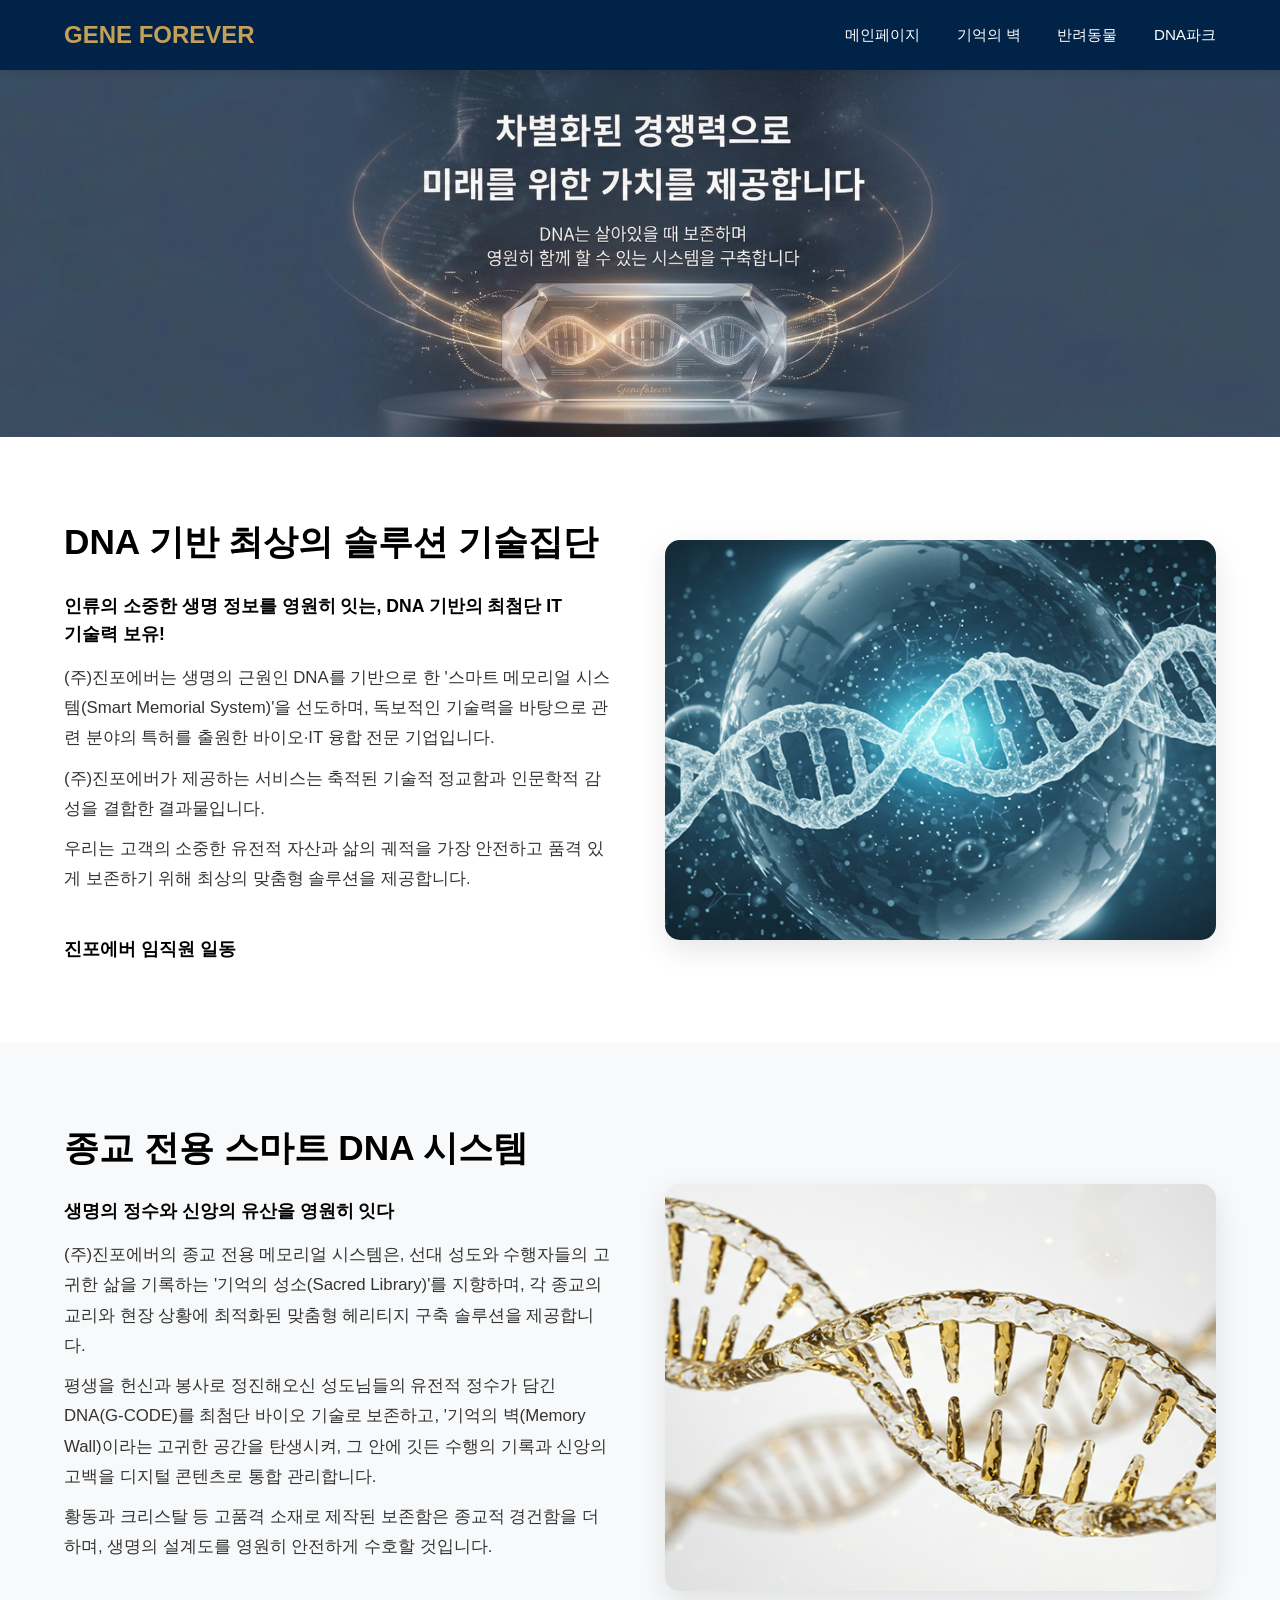
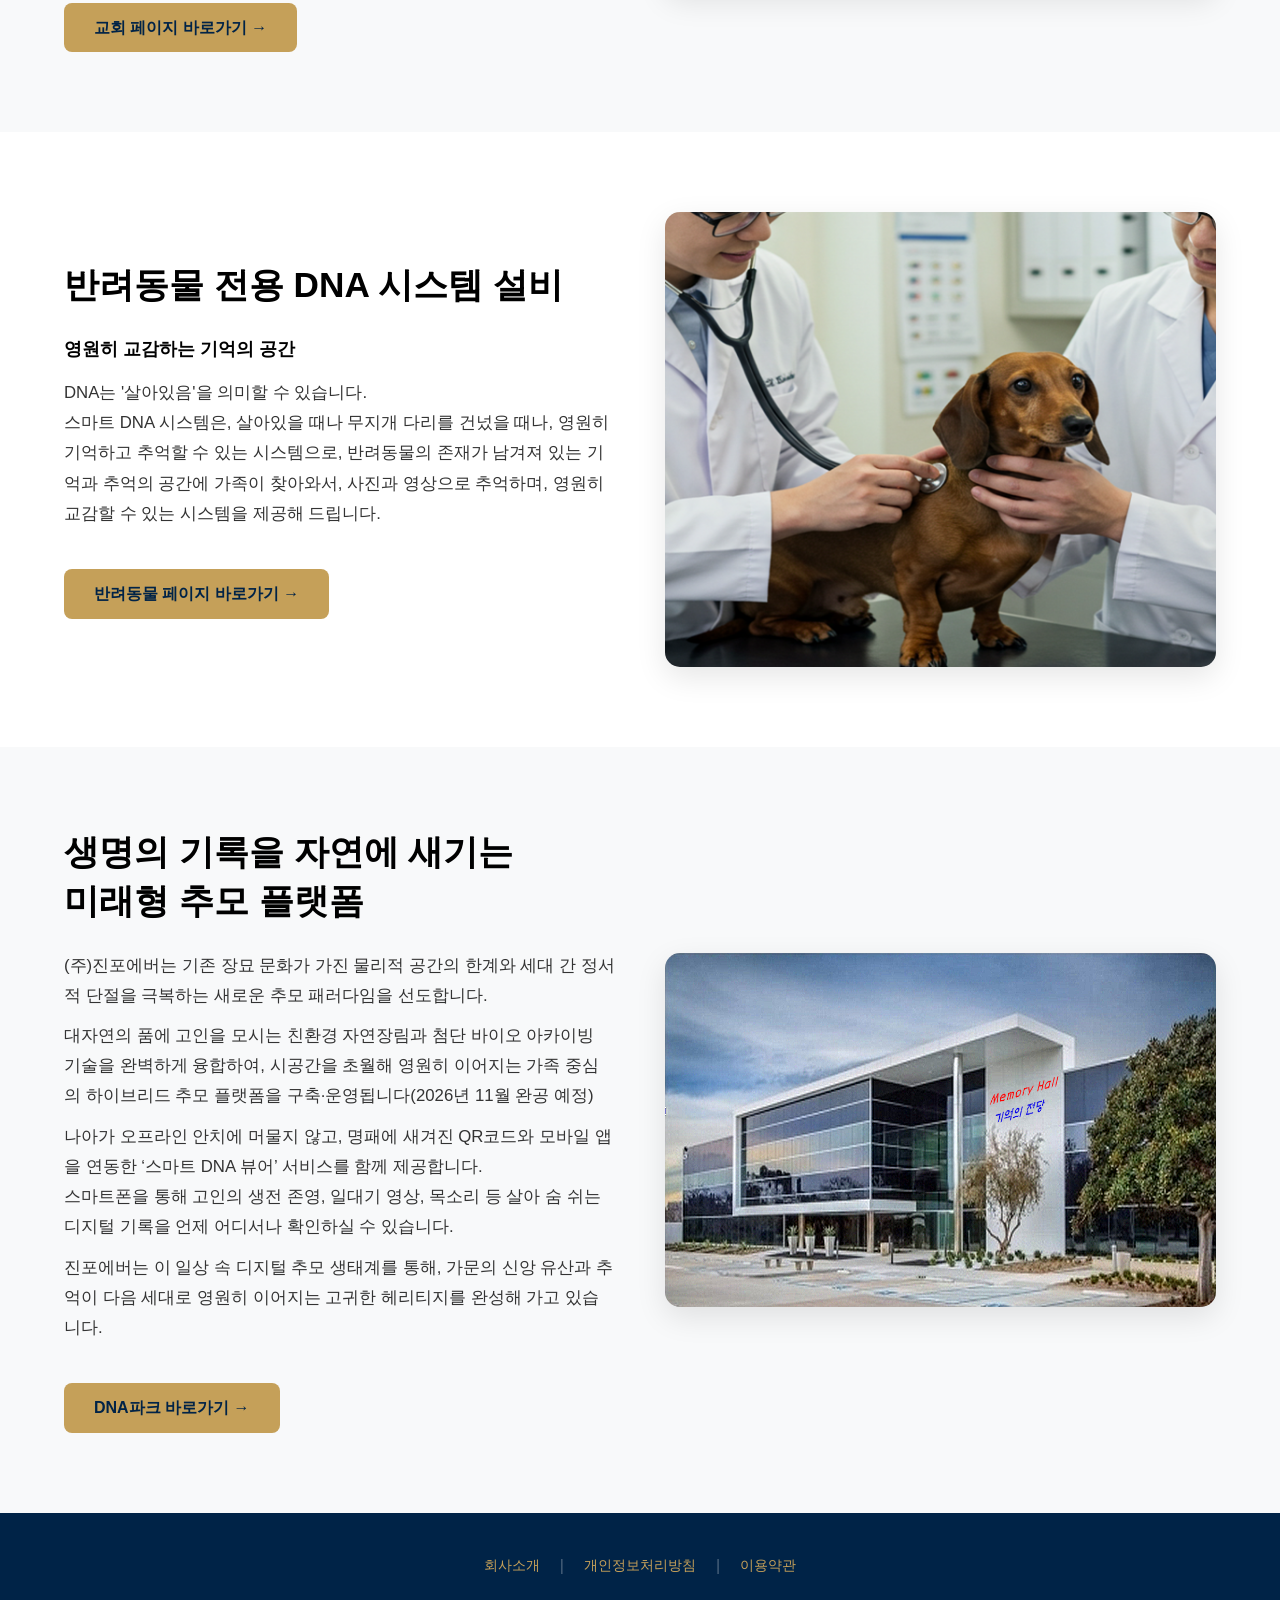
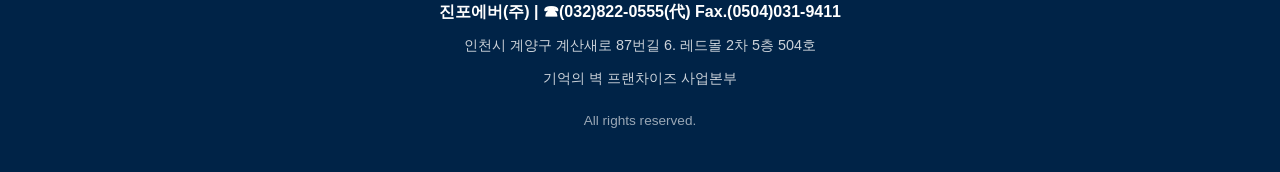
==== commit b1be746b: "Add files via upload" ====
--- a/index.html
+++ b/index.html
@@ -244,113 +244,149 @@
     </div>
 
     <!-- 기업 소개 -->
-    <section id="about" style="background-color: var(--white); padding: 80px 5%;">
-        <h2 class="section-title" style="text-align: center; margin-bottom: 50px;">DNA 기반의 메모리얼 시스템 특허 출원</h2>
-        <div class="intro-grid" style="display: grid; grid-template-columns: 1fr 1fr; gap: 40px; align-items: center;">
-            <div class="intro-text">
-                <h3>DNA 기반 최상의 솔루션 기술집단</h3>
-                <p style="font-size: 1.05rem; margin-bottom: 15px; line-height: 1.8;">
-                    인류의 소중한 생명 정보를 영원히 잇는, DNA 기반의 최첨단 IT 기술력 확보
-                </p>
-                <p style="font-size: 1.05rem; margin-bottom: 20px; line-height: 1.8;">
+<section id="about" style="background-color: var(--white); padding: 80px 5%;">
+        <div style="display: grid; grid-template-columns: 1fr 1fr; gap: 50px; align-items: center;">
+            
+            <div style="display: flex; flex-direction: column; justify-content: center;">
+                <h2 style="font-size: 2.2rem; color: #000; margin-bottom: 25px; line-height: 1.4; font-weight: bold; word-break: keep-all;">
+                    DNA 기반 최상의 솔루션 기술집단
+                </h2>
+                
+                <p style="font-size: 1.1rem; font-weight: bold; color: #000; margin-bottom: 15px; word-break: keep-all;">
+                    인류의 소중한 생명 정보를 영원히 잇는, DNA 기반의 최첨단 IT 기술력 보유!
+                </p>
+                
+                <p style="font-size: 1.05rem; margin-bottom: 10px; line-height: 1.8; color: #333;">
                     (주)진포에버는 생명의 근원인 DNA를 기반으로 한 '스마트 메모리얼 시스템(Smart Memorial System)'을 선도하며, 독보적인 기술력을 바탕으로 관련 분야의 특허를 출원한 바이오·IT 융합 전문 기업입니다.
                 </p>
-                <p style="font-size: 1.05rem; margin-bottom: 20px; line-height: 1.8;">
+                <p style="font-size: 1.05rem; margin-bottom: 10px; line-height: 1.8; color: #333;">
                     (주)진포에버가 제공하는 서비스는 축적된 기술적 정교함과 인문학적 감성을 결합한 결과물입니다.
                 </p>
-                <p style="font-size: 1.05rem; margin-bottom: 30px; line-height: 1.8;">
+                <p style="font-size: 1.05rem; margin-bottom: 30px; line-height: 1.8; color: #333;">
                     우리는 고객의 소중한 유전적 자산과 삶의 궤적을 가장 안전하고 품격 있게 보존하기 위해 최상의 맞춤형 솔루션을 제공합니다.
                 </p>
-                <p style="font-size: 1.1rem; font-weight: bold; color: var(--primary-navy); margin-top: 40px;">진포에버 임직원 일동</p>
-            </div>
+                
+                <p style="font-size: 1.1rem; font-weight: bold; color: #000; margin-top: 10px;">
+                    진포에버 임직원 일동
+                </p>
+            </div>
+
             <div style="border-radius: 15px; overflow: hidden; box-shadow: 0 10px 30px rgba(0,0,0,0.1);">
-                <img src="dna_image1.png" alt="DNA 기술" style="width: 100%; height: auto;">
-            </div>
+                <img src="dna_image1.png" alt="DNA 기반 최상의 솔루션 이미지" style="width: 100%; height: auto; display: block;">
+            </div>
+
         </div>
     </section>
 
     <!-- 종교 전용 시스템 -->
-    <section id="religion" style="background-color: var(--bg-light); padding: 80px 5%;">
-        <h2 class="section-title">종교 전용 스마트 DNA 시스템</h2>
-        <div class="intro-grid" style="direction: rtl;">
-            <div style="border-radius: 15px; overflow: hidden; box-shadow: 0 10px 30px rgba(0,0,0,0.1); direction: ltr; background-color: #eee; display: flex; align-items: center; justify-content: center;">
-                <a href="교회페이지.html" style="display: block; width: 100%; height: 100%;">
-                    <img src="dna_image2.png" alt="종교 전용 시스템" style="width: 100%; height: 100%; object-fit: cover;" onerror="this.style.display='none'; this.parentNode.innerHTML='<span style=\'color: #999;\'>이미지 (dna_image2.png)</span>'">
-                </a>
-            </div>
-            <div class="intro-text" style="direction: ltr; padding-right: 40px;">
-                <h3>생명의 정수와 신앙의 유산을 영원히 잇다</h3>
-                <p style="font-size: 1.05rem; margin-bottom: 20px; line-height: 1.8;">
+<section id="religion" style="background-color: var(--bg-light); padding: 80px 5%;">
+        <div style="display: grid; grid-template-columns: 1fr 1fr; gap: 50px; align-items: center;">
+            
+            <div style="display: flex; flex-direction: column; justify-content: center;">
+                <h2 style="font-size: 2.2rem; color: #000; margin-bottom: 25px; line-height: 1.4; font-weight: bold; word-break: keep-all;">
+                    종교 전용 스마트 DNA 시스템
+                </h2>
+                
+                <p style="font-size: 1.1rem; font-weight: bold; color: #000; margin-bottom: 15px; word-break: keep-all;">
+                    생명의 정수와 신앙의 유산을 영원히 잇다
+                </p>
+                
+                <p style="font-size: 1.05rem; margin-bottom: 10px; line-height: 1.8; color: #333;">
                     (주)진포에버의 종교 전용 메모리얼 시스템은, 선대 성도와 수행자들의 고귀한 삶을 기록하는 '기억의 성소(Sacred Library)'를 지향하며, 각 종교의 교리와 현장 상황에 최적화된 맞춤형 헤리티지 구축 솔루션을 제공합니다.
                 </p>
-                <p style="font-size: 1.05rem; margin-bottom: 20px; line-height: 1.8;">
+                <p style="font-size: 1.05rem; margin-bottom: 10px; line-height: 1.8; color: #333;">
                     평생을 헌신과 봉사로 정진해오신 성도님들의 유전적 정수가 담긴 DNA(G-CODE)를 최첨단 바이오 기술로 보존하고, '기억의 벽(Memory Wall)이라는 고귀한 공간을 탄생시켜, 그 안에 깃든 수행의 기록과 신앙의 고백을 디지털 콘텐츠로 통합 관리합니다.
                 </p>
-                <p style="font-size: 1.05rem; line-height: 1.8;">
+                <p style="font-size: 1.05rem; margin-bottom: 30px; line-height: 1.8; color: #333;">
                     황동과 크리스탈 등 고품격 소재로 제작된 보존함은 종교적 경건함을 더하며, 생명의 설계도를 영원히 안전하게 수호할 것입니다.
                 </p>
-                <div style="margin-top: 30px;">
+                
+                <div style="margin-top: 10px;">
                     <a href="교회페이지.html" style="display: inline-block; background-color: var(--accent-gold); color: var(--primary-navy); padding: 12px 30px; text-decoration: none; border-radius: 8px; font-weight: bold; transition: transform 0.3s;" onmouseover="this.style.transform='translateY(-3px)'" onmouseout="this.style.transform='translateY(0)'">
                         교회 페이지 바로가기 →
                     </a>
                 </div>
             </div>
+
+            <div style="border-radius: 15px; overflow: hidden; box-shadow: 0 10px 30px rgba(0,0,0,0.1); background-color: #eee;">
+                <a href="교회페이지.html" style="display: block; width: 100%; height: 100%;">
+                    <img src="dna_image2.png" alt="종교 전용 스마트 DNA 시스템 이미지" style="width: 100%; height: auto; display: block; object-fit: cover;" onerror="this.style.display='none'; this.parentNode.innerHTML='<span style=\'color: #999; display:block; padding:40px; text-align:center;\'>이미지 (dna_image2.png)</span>'">
+                </a>
+            </div>
+
         </div>
     </section>
 
     <!-- 반려동물 전용 시스템 -->
-    <section id="pet" style="background-color: var(--white); padding: 80px 5%;">
-        <h2 class="section-title">반려 동물 전용 DNA 시스템 설비</h2>
-        <div class="intro-grid">
-            <div class="intro-text">
-                <h3>영원히 교감하는 기억의 공간</h3>
-                <p style="font-size: 1.05rem; margin-bottom: 20px; line-height: 1.8;">
+<section id="pet" style="background-color: var(--white); padding: 80px 5%;">
+        <div style="display: grid; grid-template-columns: 1fr 1fr; gap: 50px; align-items: center;">
+            
+            <div style="display: flex; flex-direction: column; justify-content: center;">
+                <h2 style="font-size: 2.2rem; color: #000; margin-bottom: 25px; line-height: 1.4; font-weight: bold; word-break: keep-all;">
+                    반려동물 전용 DNA 시스템 설비
+                </h2>
+                
+                <p style="font-size: 1.1rem; font-weight: bold; color: #000; margin-bottom: 15px; word-break: keep-all;">
+                    영원히 교감하는 기억의 공간
+                </p>
+                
+                <p style="font-size: 1.05rem; margin-bottom: 30px; line-height: 1.8; color: #333;">
                     DNA는 '살아있음'을 의미할 수 있습니다.<br>
                     스마트 DNA 시스템은, 살아있을 때나 무지개 다리를 건넜을 때나, 영원히 기억하고 추억할 수 있는 시스템으로, 반려동물의 존재가 남겨져 있는 기억과 추억의 공간에 가족이 찾아와서, 사진과 영상으로 추억하며, 영원히 교감할 수 있는 시스템을 제공해 드립니다.
                 </p>
-                <div style="margin-top: 30px;">
+                
+                <div style="margin-top: 10px;">
                     <a href="반려동물.html" style="display: inline-block; background-color: var(--accent-gold); color: var(--primary-navy); padding: 12px 30px; text-decoration: none; border-radius: 8px; font-weight: bold; transition: transform 0.3s;" onmouseover="this.style.transform='translateY(-3px)'" onmouseout="this.style.transform='translateY(0)'">
                         반려동물 페이지 바로가기 →
                     </a>
                 </div>
             </div>
-            <div style="border-radius: 15px; overflow: hidden; box-shadow: 0 10px 30px rgba(0,0,0,0.1); background-color: #eee; display: flex; align-items: center; justify-content: center;">
+
+            <div style="border-radius: 15px; overflow: hidden; box-shadow: 0 10px 30px rgba(0,0,0,0.1); background-color: #eee;">
                 <a href="반려동물.html" style="display: block; width: 100%; height: 100%;">
-                    <img src="dna_image3.png" alt="반려동물 DNA 시스템" style="width: 100%; height: 100%; object-fit: cover;" onerror="this.style.display='none'; this.parentNode.innerHTML='<span style=\'color: #999;\'>이미지 (dna_image3.png)</span>'">
+                    <img src="dna_image3.png" alt="반려동물 전용 스마트 DNA 시스템 이미지" style="width: 100%; height: auto; display: block; object-fit: cover;" onerror="this.style.display='none'; this.parentNode.innerHTML='<span style=\'color: #999; display:block; padding:40px; text-align:center;\'>이미지 (dna_image3.png)</span>'">
                 </a>
             </div>
+
         </div>
     </section>
 
     <!-- DNA 파크 비전 -->
-    <section id="vision" style="background-color: var(--bg-light); padding: 80px 5%;">
-        <h2 class="section-title">생명의 기록을 자연에 새기는 미래형 추모 플랫폼</h2>
-        <div class="intro-grid">
-            <div class="intro-text">
-                <p style="font-size: 1.05rem; margin-bottom: 15px; line-height: 1.8;">
+<section id="vision" style="background-color: var(--bg-light); padding: 80px 5%;">
+        <div style="display: grid; grid-template-columns: 1fr 1fr; gap: 50px; align-items: center;">
+            
+            <div style="display: flex; flex-direction: column; justify-content: center;">
+                <h2 style="font-size: 2.2rem; color: #000; margin-bottom: 25px; line-height: 1.4; font-weight: bold; word-break: keep-all;">
+                    생명의 기록을 자연에 새기는 미래형 추모 플랫폼
+                </h2>
+                
+                <p style="font-size: 1.05rem; margin-bottom: 10px; line-height: 1.8; color: #333;">
                     (주)진포에버는 기존 장묘 문화가 가진 물리적 공간의 한계와 세대 간 정서적 단절을 극복하는 새로운 추모 패러다임을 선도합니다.
                 </p>
-                <p style="font-size: 1.05rem; margin-bottom: 20px; line-height: 1.8;">
+                <p style="font-size: 1.05rem; margin-bottom: 10px; line-height: 1.8; color: #333;">
                     대자연의 품에 고인을 모시는 친환경 자연장림과 첨단 바이오 아카이빙 기술을 완벽하게 융합하여, 시공간을 초월해 영원히 이어지는 가족 중심의 하이브리드 추모 플랫폼을 구축·운영됩니다(2026년 11월 완공 예정)
                 </p>
-                <p style="font-size: 1.05rem; margin-bottom: 15px; line-height: 1.8;">
+                <p style="font-size: 1.05rem; margin-bottom: 10px; line-height: 1.8; color: #333;">
                     나아가 오프라인 안치에 머물지 않고, 명패에 새겨진 QR코드와 모바일 앱을 연동한 ‘스마트 DNA 뷰어’ 서비스를 함께 제공합니다.<br>
                     스마트폰을 통해 고인의 생전 존영, 일대기 영상, 목소리 등 살아 숨 쉬는 디지털 기록을 언제 어디서나 확인하실 수 있습니다.
                 </p>
-                <p style="font-size: 1.05rem; line-height: 1.8;">
+                <p style="font-size: 1.05rem; margin-bottom: 30px; line-height: 1.8; color: #333;">
                     진포에버는 이 일상 속 디지털 추모 생태계를 통해, 가문의 신앙 유산과 추억이 다음 세대로 영원히 이어지는 고귀한 헤리티지를 완성해 가고 있습니다.
                 </p>
-                <div style="margin-top: 30px;">
+                
+                <div style="margin-top: 10px;">
                     <a href="DNA파크.html" style="display: inline-block; background-color: var(--accent-gold); color: var(--primary-navy); padding: 12px 30px; text-decoration: none; border-radius: 8px; font-weight: bold; transition: transform 0.3s;" onmouseover="this.style.transform='translateY(-3px)'" onmouseout="this.style.transform='translateY(0)'">
                         DNA파크 바로가기 →
                     </a>
                 </div>
             </div>
-            <div style="border-radius: 15px; overflow: hidden; box-shadow: 0 10px 30px rgba(0,0,0,0.1); background-color: #eee; display: flex; align-items: center; justify-content: center;">
+
+            <div style="border-radius: 15px; overflow: hidden; box-shadow: 0 10px 30px rgba(0,0,0,0.1); background-color: #eee;">
                 <a href="DNA파크.html" style="display: block; width: 100%; height: 100%;">
-                    <img src="memoryhall.png" alt="기억의 전당" style="width: 100%; height: 100%; object-fit: cover;" onerror="this.style.display='none'; this.parentNode.innerHTML='<span style=\'color: #999;\'>이미지 (memoryhall.png)</span>'">
+                    <img src="memoryhall.png" alt="미래형 추모 플랫폼 이미지" style="width: 100%; height: auto; display: block; object-fit: cover;" onerror="this.style.display='none'; this.parentNode.innerHTML='<span style=\'color: #999; display:block; padding:40px; text-align:center;\'>이미지 (memoryhall.png)</span>'">
                 </a>
             </div>
+
         </div>
     </section>
 
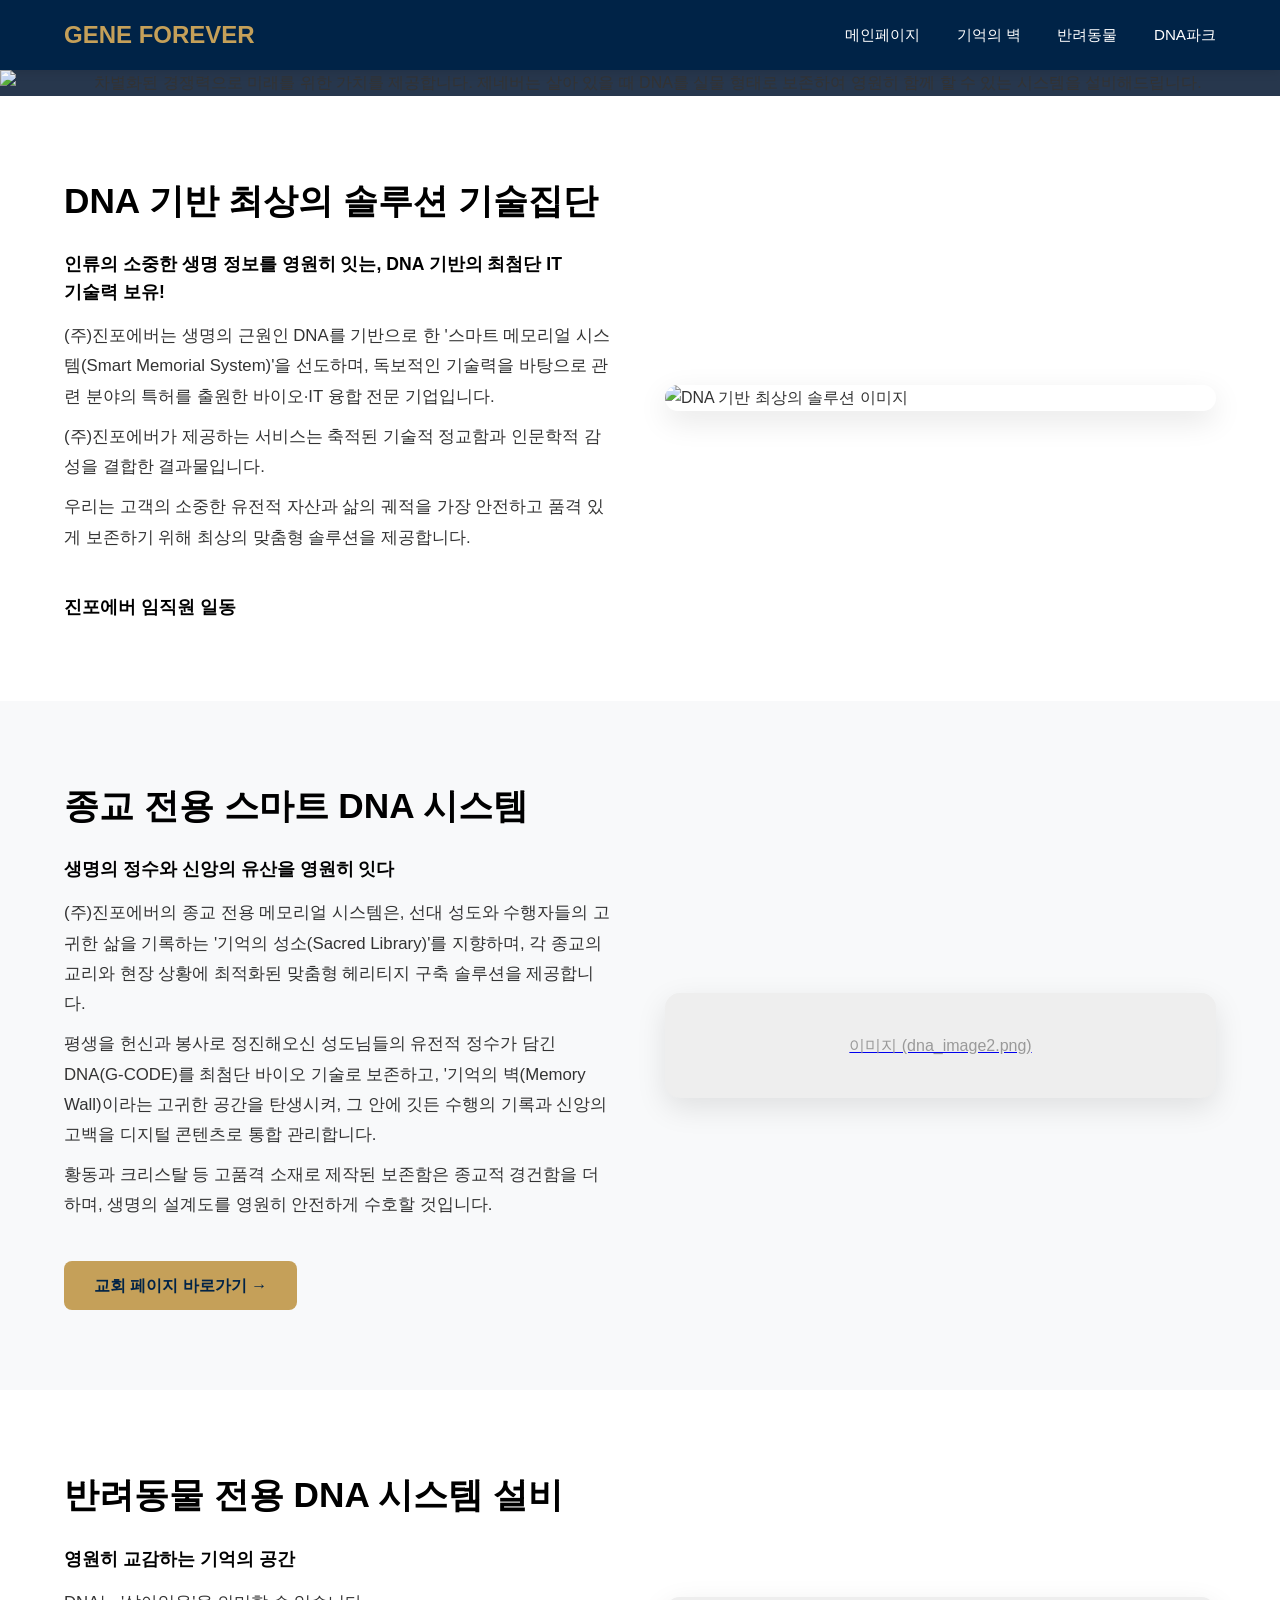
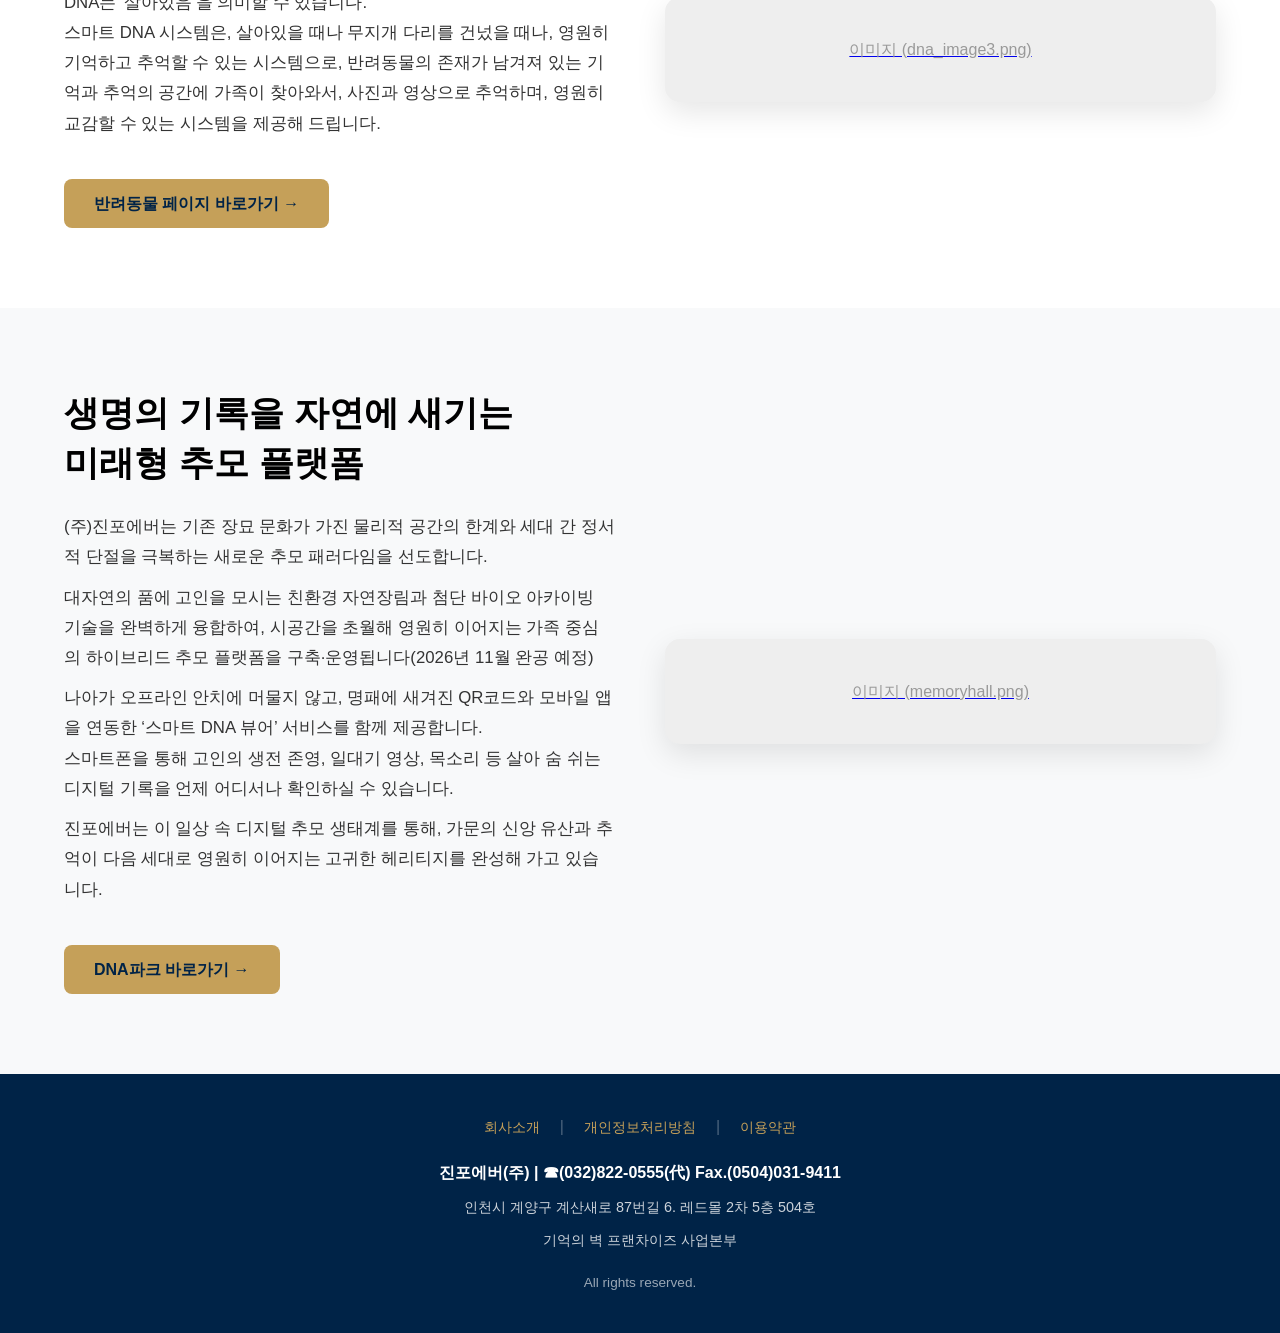
==== commit e275b305: "Add files via upload" ====
--- a/index.html
+++ b/index.html
@@ -2,539 +2,17 @@
 <html lang="ko">
 <head>
     <meta charset="UTF-8">
+    <meta http-equiv="refresh" content="0; url=pages/index.html">
     <meta name="viewport" content="width=device-width, initial-scale=1.0">
-    <meta name="color-scheme" content="light">
-    <title>메인페이지 | GENE FOREVER</title>
-    <style>
-        /* 기본 스타일 및 색상 정의 (기존 기독교 홈페이지 테마 유지) */
-        :root {
-            --primary-navy: #002347;
-            --accent-gold: #C5A059;
-            --text-dark: #333;
-            --bg-light: #f8f9fa;
-            --white: #ffffff;
-        }
-
-        * {
-            margin: 0;
-            padding: 0;
-            box-sizing: border-box;
-        }
-
-        body {
-            font-family: 'Pretendard', -apple-system, BlinkMacSystemFont, "Segoe UI", Roboto, "Helvetica Neue", Arial, sans-serif;
-            line-height: 1.6;
-            color: var(--text-dark);
-            background-color: var(--white);
-        }
-
-        /* 헤더 섹션 */
-        header {
-            background-color: var(--primary-navy);
-            padding: 1rem 5%;
-            display: flex;
-            justify-content: space-between;
-            align-items: center;
-            position: fixed;
-            width: 100%;
-            top: 0;
-            z-index: 1000;
-            box-shadow: 0 2px 10px rgba(0,0,0,0.1);
-        }
-
-        .logo {
-            color: var(--accent-gold);
-            font-size: 1.5rem; 
-            font-weight: bold;
-            text-decoration: none;
-        }
-
-        nav a {
-            color: var(--white);
-            text-decoration: none;
-            margin-left: 2rem;
-            font-size: 0.95rem;
-            transition: color 0.3s;
-        }
-
-        nav a:hover {
-            color: var(--accent-gold);
-        }
-
-        /* 메인 비주얼 (Hero) */
-        .hero {
-            width: 100%;
-            padding-top: 70px; 
-            background-color: #27374D; 
-            text-align: center;
-        }
-        
-        .hero img {
-            width: 100%;
-            height: auto;
-            display: block;
-        }
-
-        /* 섹션 공통 스타일 */
-        section {
-            padding: 80px 10%;
-        }
-
-        .section-title {
-            text-align: center;
-            font-size: 2.2rem;
-            color: var(--primary-navy);
-            margin-bottom: 3rem;
-            position: relative;
-        }
-
-        .section-title::after {
-            content: '';
-            display: block;
-            width: 50px;
-            height: 3px;
-            background: var(--accent-gold);
-            margin: 15px auto 0;
-        }
-
-        /* 소개 그리드 */
-        .intro-grid {
-            display: grid;
-            grid-template-columns: 1fr 1fr;
-            gap: 40px;
-            align-items: center;
-        }
-
-        .intro-text h3 {
-            color: var(--accent-gold);
-            margin-bottom: 1rem;
-            font-size: 1.5rem;
-        }
-
-        /* 💡 팝업(모달) 공통 스타일 추가 */
-        .modal-overlay {
-            display: none;
-            position: fixed;
-            top: 0;
-            left: 0;
-            width: 100%;
-            height: 100%;
-            background-color: rgba(0, 0, 0, 0.6);
-            z-index: 9999;
-            align-items: center;
-            justify-content: center;
-            opacity: 0;
-            transition: opacity 0.3s ease;
-        }
-
-        .modal-overlay.show {
-            display: flex;
-            opacity: 1;
-        }
-
-        .modal-content {
-            background-color: var(--white);
-            padding: 40px;
-            border-radius: 15px;
-            width: 90%;
-            max-width: 650px;
-            max-height: 80vh;
-            overflow-y: auto;
-            position: relative;
-            box-shadow: 0 20px 50px rgba(0,0,0,0.2);
-            transform: translateY(-20px);
-            transition: transform 0.3s ease;
-        }
-
-        .modal-overlay.show .modal-content {
-            transform: translateY(0);
-        }
-
-        .modal-close {
-            position: absolute;
-            top: 20px;
-            right: 25px;
-            font-size: 2rem;
-            color: #999;
-            cursor: pointer;
-            transition: color 0.3s;
-            line-height: 1;
-        }
-
-        .modal-close:hover {
-            color: var(--primary-navy);
-        }
-
-        .modal-body {
-            font-size: 0.95rem;
-            color: #555;
-            line-height: 1.8;
-            text-align: left;
-        }
-
-        .modal-body h4 {
-            color: var(--primary-navy);
-            margin-top: 25px;
-            margin-bottom: 10px;
-            font-size: 1.1rem;
-        }
-
-        /* 푸터 */
-        footer {
-            background-color: var(--primary-navy);
-            color: var(--white);
-            padding: 40px 10%;
-            text-align: center;
-        }
-
-        @media (max-width: 768px) {
-    /* 1. 헤더 영역을 세로(column)로 정렬하여 로고와 메뉴를 위아래로 분리 */
-    header {
-        flex-direction: column;
-        padding: 15px 5%;
-    }
-    
-    /* 2. 로고 하단 여백 추가 및 폰트 사이즈 미세조정 */
-    .logo {
-        margin-bottom: 12px;
-        font-size: 1.4rem;
-    }
-    
-    /* 3. 메뉴 링크들을 감싸서 중앙 정렬하고 겹치지 않게 gap 설정 */
-    nav {
-        display: flex;
-        flex-wrap: wrap;
-        justify-content: center;
-        gap: 15px;
-        width: 100%;
-    }
-    
-    /* 4. 기존 PC 버전에 있던 왼쪽 여백 제거 */
-    nav a {
-        margin-left: 0;
-    }
-    
-    /* 5. 헤더 높이가 커진 만큼 메인 이미지(hero)가 가려지지 않게 상단 여백 확보 */
-    .hero {
-        padding-top: 120px;
-    }
-    
-    /* 기존에 있던 다른 모바일 코드들(intro-grid 등)은 이 아래에 유지됩니다 */
-}
-
-            .intro-grid { grid-template-columns: 1fr !important; }
-            .intro-grid.reverse { direction: ltr; }
-        }
-    </style>
+    <title>GENE FOREVER</title>
+    <script>
+        window.location.replace('pages/index.html');
+    </script>
 </head>
 <body>
-
-    <header>
-        <a href="index.html" class="logo">GENE FOREVER</a>
-        <nav>
-            <a href="#home" style="color: var(--accent-gold);">메인페이지</a>
-            <a href="교회페이지.html">기억의 벽</a>
-            <a href="반려동물.html">반려동물</a>
-            <a href="DNA파크.html">DNA파크</a>
-        </nav>
-    </header>
-
-    <div class="hero" id="home">
-        <img src="브랜드dna앞부분.png" alt="차별화된 경쟁력으로 미래를 위한 가치를 제공합니다. 제네버는 살아 있을 때 DNA를 실물 형태로 보존하여 영원히 함께 할 수 있는 시스템을 설비해드립니다.">
-    </div>
-
-    <!-- 기업 소개 -->
-<section id="about" style="background-color: var(--white); padding: 80px 5%;">
-        <div style="display: grid; grid-template-columns: 1fr 1fr; gap: 50px; align-items: center;">
-            
-            <div style="display: flex; flex-direction: column; justify-content: center;">
-                <h2 style="font-size: 2.2rem; color: #000; margin-bottom: 25px; line-height: 1.4; font-weight: bold; word-break: keep-all;">
-                    DNA 기반 최상의 솔루션 기술집단
-                </h2>
-                
-                <p style="font-size: 1.1rem; font-weight: bold; color: #000; margin-bottom: 15px; word-break: keep-all;">
-                    인류의 소중한 생명 정보를 영원히 잇는, DNA 기반의 최첨단 IT 기술력 보유!
-                </p>
-                
-                <p style="font-size: 1.05rem; margin-bottom: 10px; line-height: 1.8; color: #333;">
-                    (주)진포에버는 생명의 근원인 DNA를 기반으로 한 '스마트 메모리얼 시스템(Smart Memorial System)'을 선도하며, 독보적인 기술력을 바탕으로 관련 분야의 특허를 출원한 바이오·IT 융합 전문 기업입니다.
-                </p>
-                <p style="font-size: 1.05rem; margin-bottom: 10px; line-height: 1.8; color: #333;">
-                    (주)진포에버가 제공하는 서비스는 축적된 기술적 정교함과 인문학적 감성을 결합한 결과물입니다.
-                </p>
-                <p style="font-size: 1.05rem; margin-bottom: 30px; line-height: 1.8; color: #333;">
-                    우리는 고객의 소중한 유전적 자산과 삶의 궤적을 가장 안전하고 품격 있게 보존하기 위해 최상의 맞춤형 솔루션을 제공합니다.
-                </p>
-                
-                <p style="font-size: 1.1rem; font-weight: bold; color: #000; margin-top: 10px;">
-                    진포에버 임직원 일동
-                </p>
-            </div>
-
-            <div style="border-radius: 15px; overflow: hidden; box-shadow: 0 10px 30px rgba(0,0,0,0.1);">
-                <img src="dna_image1.png" alt="DNA 기반 최상의 솔루션 이미지" style="width: 100%; height: auto; display: block;">
-            </div>
-
-        </div>
-    </section>
-
-    <!-- 종교 전용 시스템 -->
-<section id="religion" style="background-color: var(--bg-light); padding: 80px 5%;">
-        <div style="display: grid; grid-template-columns: 1fr 1fr; gap: 50px; align-items: center;">
-            
-            <div style="display: flex; flex-direction: column; justify-content: center;">
-                <h2 style="font-size: 2.2rem; color: #000; margin-bottom: 25px; line-height: 1.4; font-weight: bold; word-break: keep-all;">
-                    종교 전용 스마트 DNA 시스템
-                </h2>
-                
-                <p style="font-size: 1.1rem; font-weight: bold; color: #000; margin-bottom: 15px; word-break: keep-all;">
-                    생명의 정수와 신앙의 유산을 영원히 잇다
-                </p>
-                
-                <p style="font-size: 1.05rem; margin-bottom: 10px; line-height: 1.8; color: #333;">
-                    (주)진포에버의 종교 전용 메모리얼 시스템은, 선대 성도와 수행자들의 고귀한 삶을 기록하는 '기억의 성소(Sacred Library)'를 지향하며, 각 종교의 교리와 현장 상황에 최적화된 맞춤형 헤리티지 구축 솔루션을 제공합니다.
-                </p>
-                <p style="font-size: 1.05rem; margin-bottom: 10px; line-height: 1.8; color: #333;">
-                    평생을 헌신과 봉사로 정진해오신 성도님들의 유전적 정수가 담긴 DNA(G-CODE)를 최첨단 바이오 기술로 보존하고, '기억의 벽(Memory Wall)이라는 고귀한 공간을 탄생시켜, 그 안에 깃든 수행의 기록과 신앙의 고백을 디지털 콘텐츠로 통합 관리합니다.
-                </p>
-                <p style="font-size: 1.05rem; margin-bottom: 30px; line-height: 1.8; color: #333;">
-                    황동과 크리스탈 등 고품격 소재로 제작된 보존함은 종교적 경건함을 더하며, 생명의 설계도를 영원히 안전하게 수호할 것입니다.
-                </p>
-                
-                <div style="margin-top: 10px;">
-                    <a href="교회페이지.html" style="display: inline-block; background-color: var(--accent-gold); color: var(--primary-navy); padding: 12px 30px; text-decoration: none; border-radius: 8px; font-weight: bold; transition: transform 0.3s;" onmouseover="this.style.transform='translateY(-3px)'" onmouseout="this.style.transform='translateY(0)'">
-                        교회 페이지 바로가기 →
-                    </a>
-                </div>
-            </div>
-
-            <div style="border-radius: 15px; overflow: hidden; box-shadow: 0 10px 30px rgba(0,0,0,0.1); background-color: #eee;">
-                <a href="교회페이지.html" style="display: block; width: 100%; height: 100%;">
-                    <img src="dna_image2.png" alt="종교 전용 스마트 DNA 시스템 이미지" style="width: 100%; height: auto; display: block; object-fit: cover;" onerror="this.style.display='none'; this.parentNode.innerHTML='<span style=\'color: #999; display:block; padding:40px; text-align:center;\'>이미지 (dna_image2.png)</span>'">
-                </a>
-            </div>
-
-        </div>
-    </section>
-
-    <!-- 반려동물 전용 시스템 -->
-<section id="pet" style="background-color: var(--white); padding: 80px 5%;">
-        <div style="display: grid; grid-template-columns: 1fr 1fr; gap: 50px; align-items: center;">
-            
-            <div style="display: flex; flex-direction: column; justify-content: center;">
-                <h2 style="font-size: 2.2rem; color: #000; margin-bottom: 25px; line-height: 1.4; font-weight: bold; word-break: keep-all;">
-                    반려동물 전용 DNA 시스템 설비
-                </h2>
-                
-                <p style="font-size: 1.1rem; font-weight: bold; color: #000; margin-bottom: 15px; word-break: keep-all;">
-                    영원히 교감하는 기억의 공간
-                </p>
-                
-                <p style="font-size: 1.05rem; margin-bottom: 30px; line-height: 1.8; color: #333;">
-                    DNA는 '살아있음'을 의미할 수 있습니다.<br>
-                    스마트 DNA 시스템은, 살아있을 때나 무지개 다리를 건넜을 때나, 영원히 기억하고 추억할 수 있는 시스템으로, 반려동물의 존재가 남겨져 있는 기억과 추억의 공간에 가족이 찾아와서, 사진과 영상으로 추억하며, 영원히 교감할 수 있는 시스템을 제공해 드립니다.
-                </p>
-                
-                <div style="margin-top: 10px;">
-                    <a href="반려동물.html" style="display: inline-block; background-color: var(--accent-gold); color: var(--primary-navy); padding: 12px 30px; text-decoration: none; border-radius: 8px; font-weight: bold; transition: transform 0.3s;" onmouseover="this.style.transform='translateY(-3px)'" onmouseout="this.style.transform='translateY(0)'">
-                        반려동물 페이지 바로가기 →
-                    </a>
-                </div>
-            </div>
-
-            <div style="border-radius: 15px; overflow: hidden; box-shadow: 0 10px 30px rgba(0,0,0,0.1); background-color: #eee;">
-                <a href="반려동물.html" style="display: block; width: 100%; height: 100%;">
-                    <img src="dna_image3.png" alt="반려동물 전용 스마트 DNA 시스템 이미지" style="width: 100%; height: auto; display: block; object-fit: cover;" onerror="this.style.display='none'; this.parentNode.innerHTML='<span style=\'color: #999; display:block; padding:40px; text-align:center;\'>이미지 (dna_image3.png)</span>'">
-                </a>
-            </div>
-
-        </div>
-    </section>
-
-    <!-- DNA 파크 비전 -->
-<section id="vision" style="background-color: var(--bg-light); padding: 80px 5%;">
-        <div style="display: grid; grid-template-columns: 1fr 1fr; gap: 50px; align-items: center;">
-            
-            <div style="display: flex; flex-direction: column; justify-content: center;">
-                <h2 style="font-size: 2.2rem; color: #000; margin-bottom: 25px; line-height: 1.4; font-weight: bold; word-break: keep-all;">
-                    생명의 기록을 자연에 새기는 미래형 추모 플랫폼
-                </h2>
-                
-                <p style="font-size: 1.05rem; margin-bottom: 10px; line-height: 1.8; color: #333;">
-                    (주)진포에버는 기존 장묘 문화가 가진 물리적 공간의 한계와 세대 간 정서적 단절을 극복하는 새로운 추모 패러다임을 선도합니다.
-                </p>
-                <p style="font-size: 1.05rem; margin-bottom: 10px; line-height: 1.8; color: #333;">
-                    대자연의 품에 고인을 모시는 친환경 자연장림과 첨단 바이오 아카이빙 기술을 완벽하게 융합하여, 시공간을 초월해 영원히 이어지는 가족 중심의 하이브리드 추모 플랫폼을 구축·운영됩니다(2026년 11월 완공 예정)
-                </p>
-                <p style="font-size: 1.05rem; margin-bottom: 10px; line-height: 1.8; color: #333;">
-                    나아가 오프라인 안치에 머물지 않고, 명패에 새겨진 QR코드와 모바일 앱을 연동한 ‘스마트 DNA 뷰어’ 서비스를 함께 제공합니다.<br>
-                    스마트폰을 통해 고인의 생전 존영, 일대기 영상, 목소리 등 살아 숨 쉬는 디지털 기록을 언제 어디서나 확인하실 수 있습니다.
-                </p>
-                <p style="font-size: 1.05rem; margin-bottom: 30px; line-height: 1.8; color: #333;">
-                    진포에버는 이 일상 속 디지털 추모 생태계를 통해, 가문의 신앙 유산과 추억이 다음 세대로 영원히 이어지는 고귀한 헤리티지를 완성해 가고 있습니다.
-                </p>
-                
-                <div style="margin-top: 10px;">
-                    <a href="DNA파크.html" style="display: inline-block; background-color: var(--accent-gold); color: var(--primary-navy); padding: 12px 30px; text-decoration: none; border-radius: 8px; font-weight: bold; transition: transform 0.3s;" onmouseover="this.style.transform='translateY(-3px)'" onmouseout="this.style.transform='translateY(0)'">
-                        DNA파크 바로가기 →
-                    </a>
-                </div>
-            </div>
-
-            <div style="border-radius: 15px; overflow: hidden; box-shadow: 0 10px 30px rgba(0,0,0,0.1); background-color: #eee;">
-                <a href="DNA파크.html" style="display: block; width: 100%; height: 100%;">
-                    <img src="memoryhall.png" alt="미래형 추모 플랫폼 이미지" style="width: 100%; height: auto; display: block; object-fit: cover;" onerror="this.style.display='none'; this.parentNode.innerHTML='<span style=\'color: #999; display:block; padding:40px; text-align:center;\'>이미지 (memoryhall.png)</span>'">
-                </a>
-            </div>
-
-        </div>
-    </section>
-
-    <!-- 💡 통일된 푸터 및 약관 팝업 연동 -->
-    <footer>
-        <div style="display: flex; justify-content: center; align-items: center; gap: 20px; margin-bottom: 20px;">
-            <a href="index.html#about" style="color: var(--accent-gold); text-decoration: none; font-size: 0.9rem;">회사소개</a>
-            <span style="color: rgba(255,255,255,0.3);">|</span>
-            <a href="#" onclick="openPrivacyModal(event)" style="color: var(--accent-gold); text-decoration: none; font-size: 0.9rem;">개인정보처리방침</a>
-            <span style="color: rgba(255,255,255,0.3);">|</span>
-            <a href="#" onclick="openTermsModal(event)" style="color: var(--accent-gold); text-decoration: none; font-size: 0.9rem;">이용약관</a>
-        </div>
-        <p style="margin-bottom: 10px; font-weight: bold;">진포에버(주) | ☎(032)822-0555(代) Fax.(0504)031-9411</p>
-        <p style="margin-bottom: 10px; font-size: 0.9rem; opacity: 0.8;">인천시 계양구 계산새로 87번길 6. 레드몰 2차 5층 504호</p>
-        <p style="margin-bottom: 20px; font-size: 0.9rem; opacity: 0.8;">기억의 벽 프랜차이즈 사업본부</p>
-        <p style="font-size: 0.85rem; opacity: 0.6;">All rights reserved.</p>
-    </footer>
-
-    <!-- 💡 개인정보처리방침 모달 -->
-    <div id="privacyModal" class="modal-overlay">
-        <div class="modal-content">
-            <span class="modal-close" onclick="closePrivacyModal()">&times;</span>
-            <h2 style="color: var(--primary-navy); margin-bottom: 20px; text-align: center;">개인정보처리방침</h2>
-            <div class="modal-body">
-                <p><strong>진포에버(주)</strong>(이하 '회사'라 한다)는 개인정보 보호법 제30조에 따라 정보주체의 개인정보를 보호하고 이와 관련한 고충을 신속하고 원활하게 처리할 수 있도록 하기 위하여 다음과 같이 개인정보 처리방침을 수립·공개합니다.</p>
-                <h4 style="color: var(--primary-navy); margin-top: 25px; margin-bottom: 10px; font-size: 1.1rem;">제1조(개인정보의 처리 목적)</h4>
-                <p>회사는 다음의 목적을 위하여 개인정보를 처리합니다. 처리하고 있는 개인정보는 다음의 목적 이외의 용도로는 이용되지 않으며 이용 목적이 변경되는 경우에는 개인정보 보호법 제18조에 따라 별도의 동의를 받는 등 필요한 조치를 이행할 예정입니다.<br>
-                1. 홈페이지 회원가입 및 관리<br>
-                2. 재화 또는 서비스 제공<br>
-                3. 마케팅 및 광고에의 활용</p>
-                <h4 style="color: var(--primary-navy); margin-top: 25px; margin-bottom: 10px; font-size: 1.1rem;">제2조(개인정보의 처리 및 보유 기간)</h4>
-                <p>① 회사는 법령에 따른 개인정보 보유·이용기간 또는 정보주체로부터 개인정보를 수집 시에 동의받은 개인정보 보유·이용기간 내에서 개인정보를 처리·보유합니다.<br>
-                ② 각각의 개인정보 처리 및 보유 기간은 다음과 같습니다.<br>
-                1. 홈페이지 회원가입 및 관리 : 사업자/단체 홈페이지 탈퇴시까지<br>
-                2. 재화 또는 서비스 제공 : 재화·서비스 공급완료 및 요금결제·정산 완료시까지</p>
-                <h4 style="color: var(--primary-navy); margin-top: 25px; margin-bottom: 10px; font-size: 1.1rem;">제3조(정보주체와 법정대리인의 권리·의무 및 그 행사방법)</h4>
-                <p>① 정보주체는 회사에 대해 언제든지 개인정보 열람·정정·삭제·처리정지 요구 등의 권리를 행사할 수 있습니다.<br>
-                ② 제1항에 따른 권리 행사는 회사에 대해 개인정보 보호법 시행령 제41조제1항에 따라 서면, 전자우편, 모사전송(FAX) 등을 통하여 하실 수 있으며 회사는 이에 대해 지체 없이 조치하겠습니다.</p>
-                <h4 style="color: var(--primary-navy); margin-top: 25px; margin-bottom: 10px; font-size: 1.1rem;">제4조(처리하는 개인정보의 항목 작성)</h4>
-                <p>회사는 다음의 개인정보 항목을 처리하고 있습니다.<br>
-                - 필수항목 : 성명, 생년월일, 아이디, 비밀번호, 주소, 전화번호, 성별, 이메일, 신앙 정보(소속 교회 등)<br>
-                - 선택항목 : 직업, 가족관계</p>
-                <h4 style="color: var(--primary-navy); margin-top: 25px; margin-bottom: 10px; font-size: 1.1rem;">제5조(개인정보의 파기)</h4>
-                <p>회사는 원칙적으로 개인정보 처리목적이 달성된 경우에는 지체없이 해당 개인정보 파기합니다. 파기의 절차, 기한 및 방법은 다음과 같습니다.<br>
-                - 파기절차: 이용자가 입력한 정보는 목적 달성 후 별도의 DB에 옮겨져 내부 방침 및 기타 관련 법령에 따라 일정기간 저장된 후 혹은 즉시 파기됩니다.<br>
-                - 파기방법: 전자적 파일 형태의 정보는 기록을 재생할 수 없는 기술적 방법을 사용합니다.</p>
-                <h4 style="color: var(--primary-navy); margin-top: 25px; margin-bottom: 10px; font-size: 1.1rem;">제6조(개인정보 보호책임자)</h4>
-                <p>회사는 개인정보 처리에 관한 업무를 총괄해서 책임지고, 개인정보 처리와 관련한 정보주체의 불만처리 및 피해구제 등을 위하여 아래와 같이 개인정보 보호책임자를 지정하고 있습니다.<br>
-                ▶ 개인정보 보호책임자<br>
-                성명 : OOO<br>
-                직책 : OOO<br>
-                연락처 : 032-822-0555, email@geneforever.com</p>
-            </div>
-        </div>
-    </div>
-
-    <!-- 💡 이용약관 모달 -->
-    <div id="termsModal" class="modal-overlay">
-        <div class="modal-content">
-            <span class="modal-close" onclick="closeTermsModal()">&times;</span>
-            <h2 style="color: var(--primary-navy); margin-bottom: 20px; text-align: center;">이용약관</h2>
-            <div class="modal-body">
-                <p><strong>진포에버(주)</strong>(이하 '회사'라 합니다)의 서비스 이용약관은 다음과 같습니다.</p>
-                <h4 style="color: var(--primary-navy); margin-top: 25px; margin-bottom: 10px; font-size: 1.1rem;">제1조 (목적)</h4>
-                <p>본 약관은 회사가 제공하는 스마트 메모리얼 시스템(DNA 보존 및 디지털 아카이브) 및 관련 제반 서비스의 이용과 관련하여 회사와 회원 간의 권리, 의무 및 책임사항, 기타 필요한 사항을 규정함을 목적으로 합니다.</p>
-                <h4 style="color: var(--primary-navy); margin-top: 25px; margin-bottom: 10px; font-size: 1.1rem;">제2조 (서비스의 제공)</h4>
-                <p>회사는 다음과 같은 서비스를 제공합니다.<br>
-                1. DNA 및 생체정보(케라틴 등)의 추출 및 보존 서비스<br>
-                2. 디지털 데이터(사진, 영상, 약력 등)의 아카이빙 및 스마트 뷰어 서비스<br>
-                3. 기타 회사가 추가 개발하거나 제휴계약 등을 통해 회원에게 제공하는 일체의 서비스</p>
-                <h4 style="color: var(--primary-navy); margin-top: 25px; margin-bottom: 10px; font-size: 1.1rem;">제3조 (이용계약의 체결)</h4>
-                <p>① 이용계약은 회원이 되고자 하는 자가 본 약관의 내용에 대하여 동의를 한 다음 서비스 가입 및 이용 신청을 하고 회사가 이러한 신청에 대하여 승낙함으로써 체결됩니다.<br>
-                ② 회사는 허위 정보 기재, 부정한 목적의 신청 등 상당한 이유가 있는 경우 승낙을 유보하거나 거절할 수 있습니다.</p>
-                <h4 style="color: var(--primary-navy); margin-top: 25px; margin-bottom: 10px; font-size: 1.1rem;">제4조 (회원의 의무)</h4>
-                <p>① 회원은 관계법령, 본 약관의 규정, 이용안내 및 서비스와 관련하여 공지한 주의사항 등을 준수하여야 하며, 기타 회사의 업무에 방해되는 행위를 하여서는 안 됩니다.<br>
-                ② 회원은 제공받은 계정 및 접속 QR코드(또는 인증 정보)를 제3자에게 양도, 대여할 수 없으며, 이에 대한 관리 책임은 회원에게 있습니다.</p>
-                <h4 style="color: var(--primary-navy); margin-top: 25px; margin-bottom: 10px; font-size: 1.1rem;">제5조 (계약 해지 및 환불)</h4>
-                <p>① 회원은 언제든지 서비스 이용계약 해지를 신청할 수 있으며, 회사는 관련 법령이 정하는 바에 따라 이를 즉시 처리하여야 합니다.<br>
-                ② DNA 보존 작업이 개시된 이후에는 작업 특성상 실비용이 공제된 후 환불되거나 환불이 제한될 수 있으며, 상세한 환불 규정은 별도의 서비스 계약서에 따릅니다.</p>
-                <h4 style="color: var(--primary-navy); margin-top: 25px; margin-bottom: 10px; font-size: 1.1rem;">제6조 (면책 조항)</h4>
-                <p>① 회사는 천재지변 또는 이에 준하는 불가항력으로 인하여 서비스를 제공할 수 없는 경우에는 서비스 제공에 관한 책임이 면제됩니다.<br>
-                ② 회사는 회원의 귀책사유로 인한 서비스 이용의 장애에 대하여는 책임을 지지 않습니다.</p>
-            </div>
-        </div>
-    </div>
-
-    <!-- 💡 스크립트 영역 (두 개의 팝업 기능 모두 통합) -->
-    <script>
-        const privacyModal = document.getElementById('privacyModal');
-        
-        function openPrivacyModal(event) {
-            event.preventDefault(); 
-            privacyModal.style.display = 'flex';
-            setTimeout(() => { privacyModal.classList.add('show'); }, 10);
-        }
-
-        function closePrivacyModal() {
-            privacyModal.classList.remove('show');
-            setTimeout(() => { privacyModal.style.display = 'none'; }, 300); 
-        }
-
-        const termsModal = document.getElementById('termsModal');
-        
-        function openTermsModal(event) {
-            event.preventDefault(); 
-            termsModal.style.display = 'flex';
-            setTimeout(() => { termsModal.classList.add('show'); }, 10);
-        }
-
-        function closeTermsModal() {
-            termsModal.classList.remove('show');
-            setTimeout(() => { termsModal.style.display = 'none'; }, 300); 
-        }
-
-        // 모달창 바깥쪽 어두운 배경 클릭 시 두 팝업 모두 닫기 적용
-        window.addEventListener('click', (event) => {
-            if (event.target === privacyModal) {
-                closePrivacyModal();
-            }
-            if (event.target === termsModal) {
-                closeTermsModal();
-            }
-        });
-
-        const sections = document.querySelectorAll("section, .hero");
-        const navLinks = document.querySelectorAll("nav a");
-
-        const observerOptions = {
-            root: null,
-            rootMargin: '0px',
-            threshold: 0.6
-        };
-
-        const observer = new IntersectionObserver((entries) => {
-            entries.forEach(entry => {
-                if (entry.isIntersecting) {
-                    const id = entry.target.getAttribute("id") || "home";
-                    navLinks.forEach(link => {
-                        link.style.color = "";
-                        if (link.getAttribute("href") === `#${id}`) {
-                            link.style.color = "var(--accent-gold)";
-                        }
-                    });
-                }
-            });
-        }, observerOptions);
-
-        sections.forEach(section => observer.observe(section));
-    </script>
+    <p style="font-family: Arial, sans-serif; padding: 24px;">
+        페이지로 이동 중입니다.
+        <a href="pages/index.html">여기를 눌러 이동</a>
+    </p>
 </body>
-</html>+</html>
